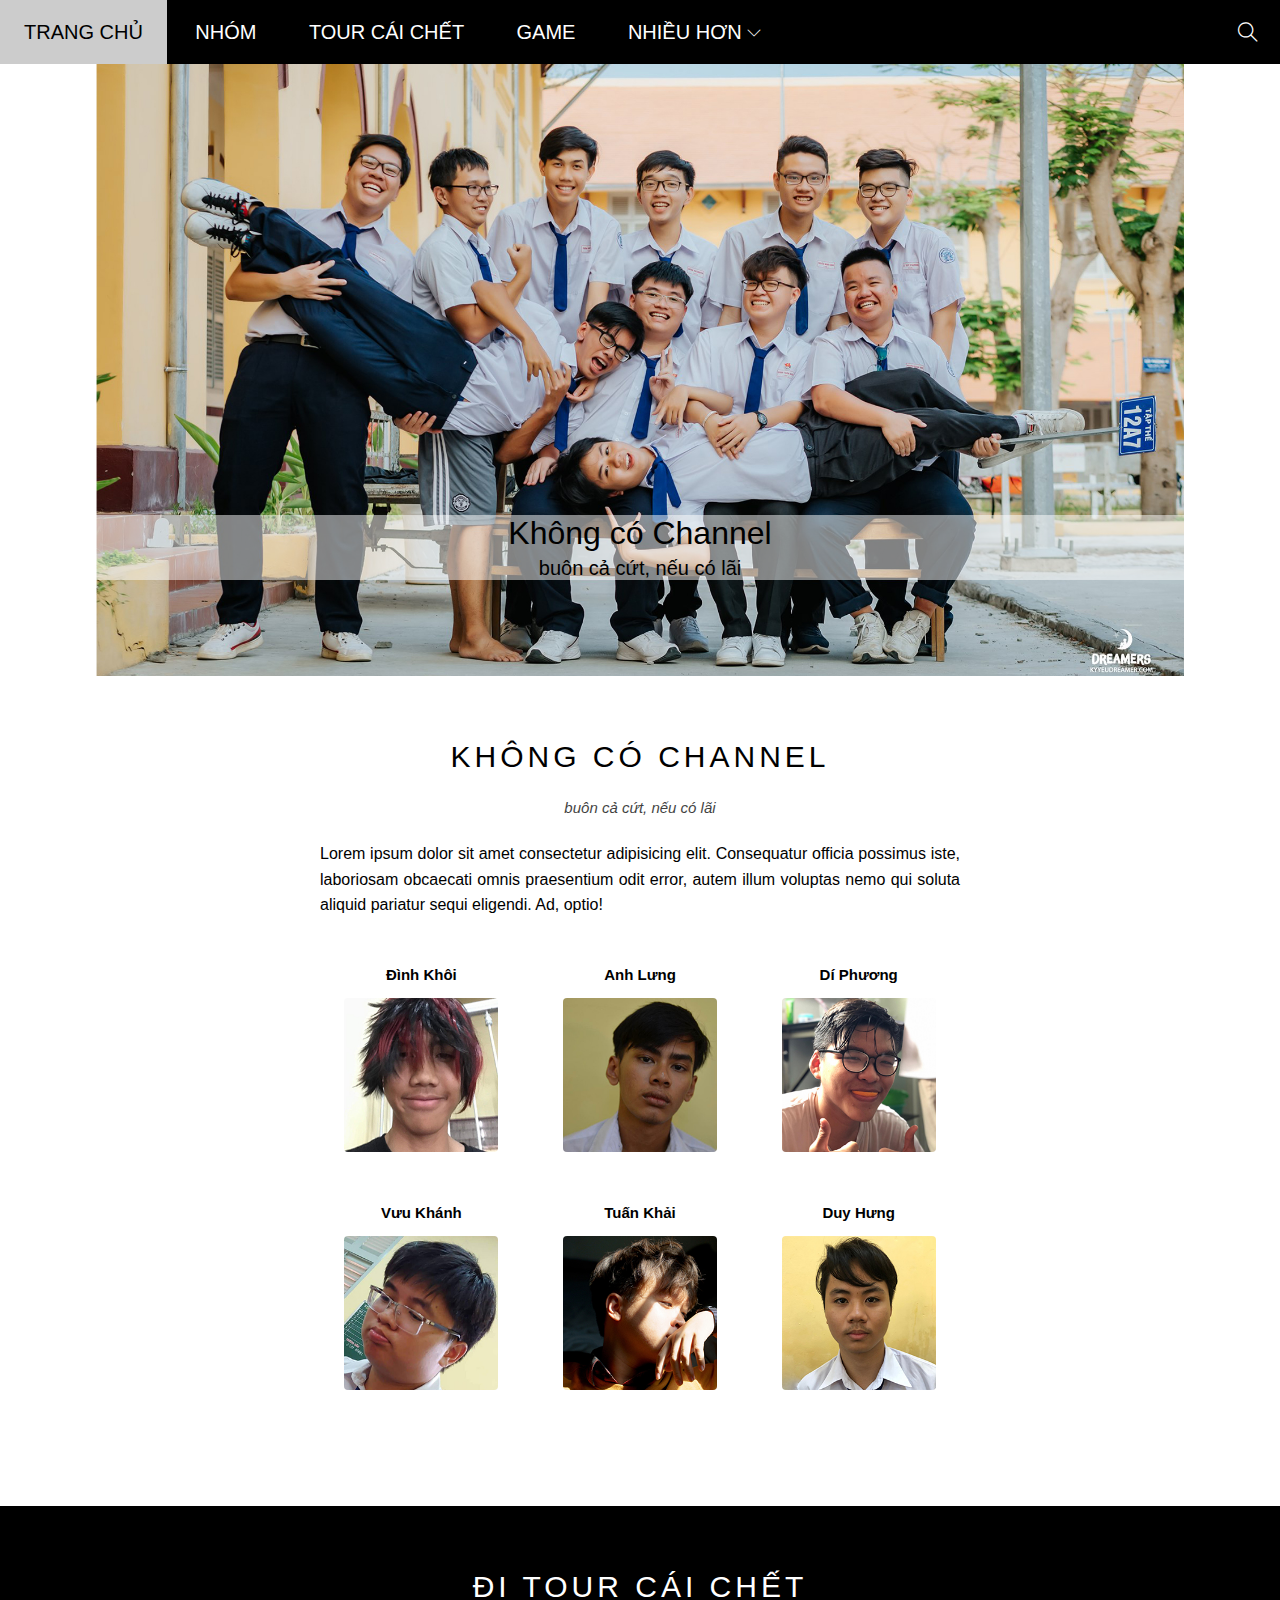
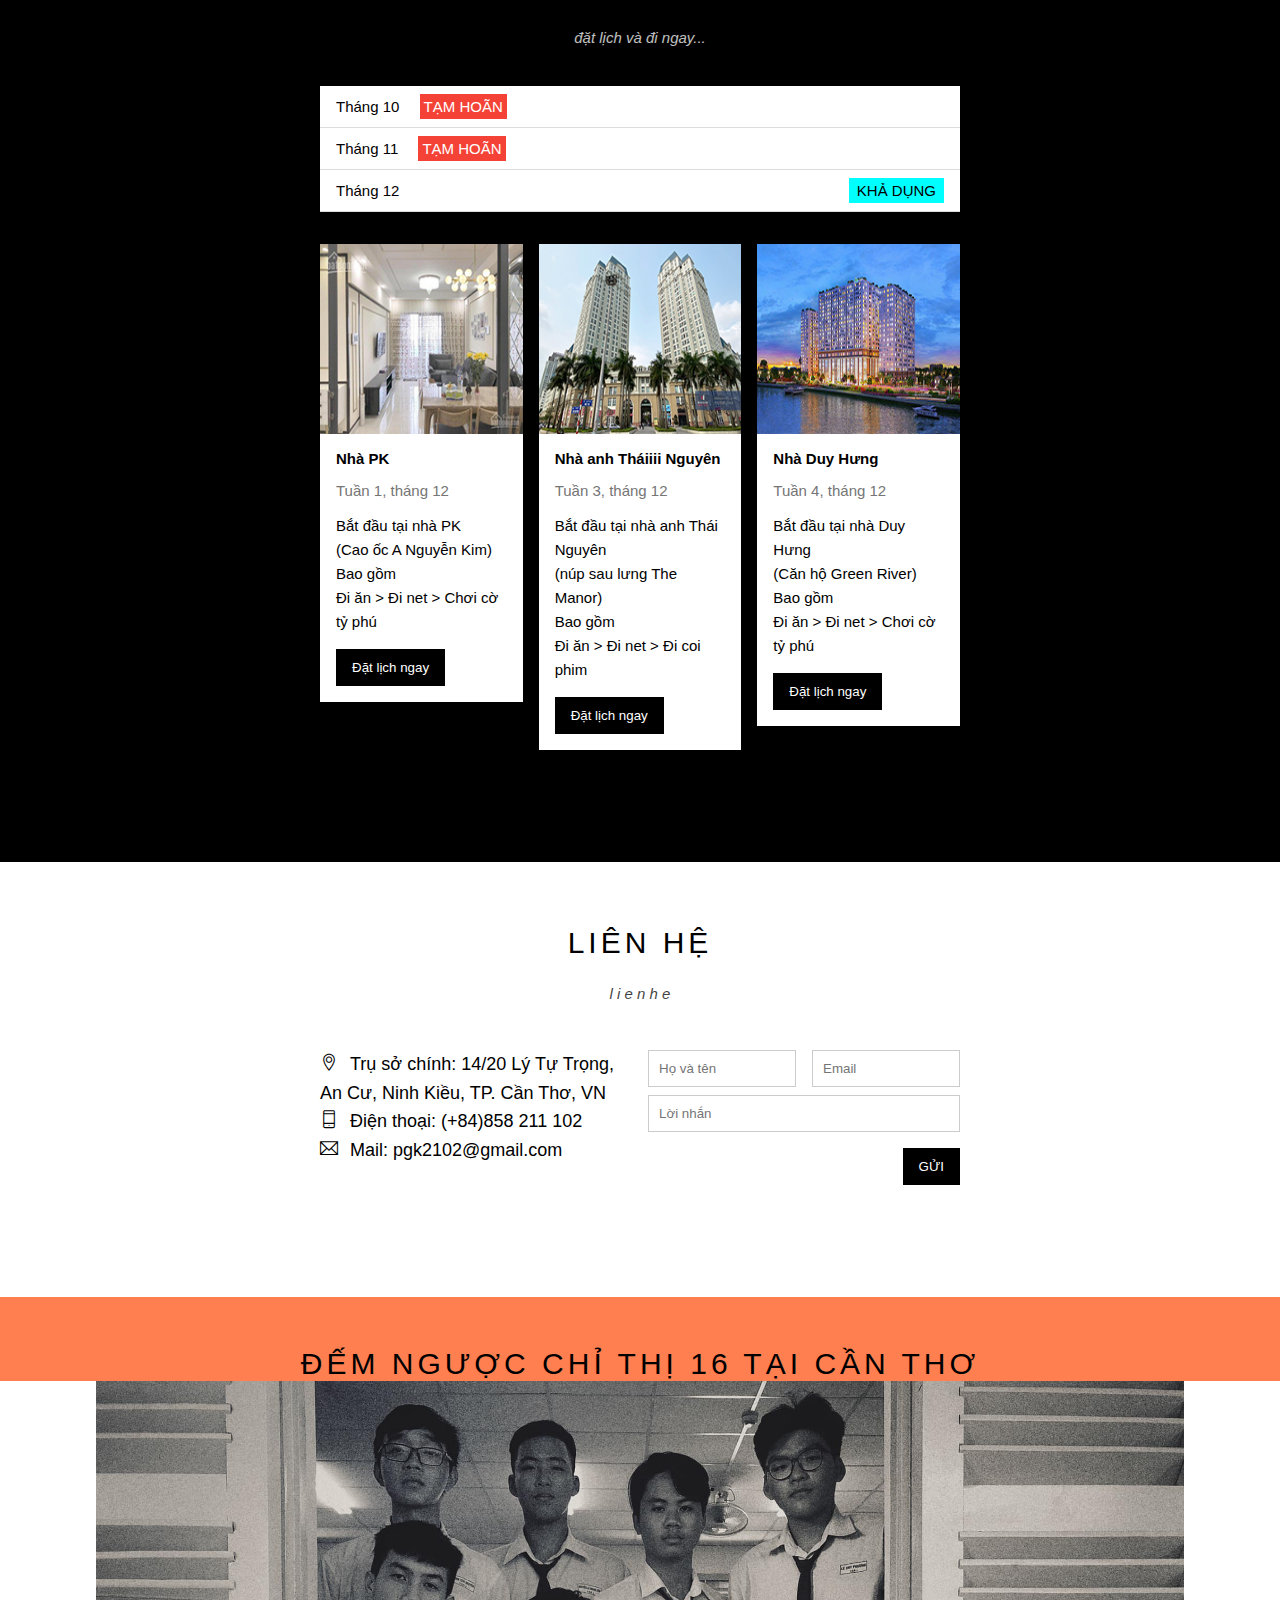
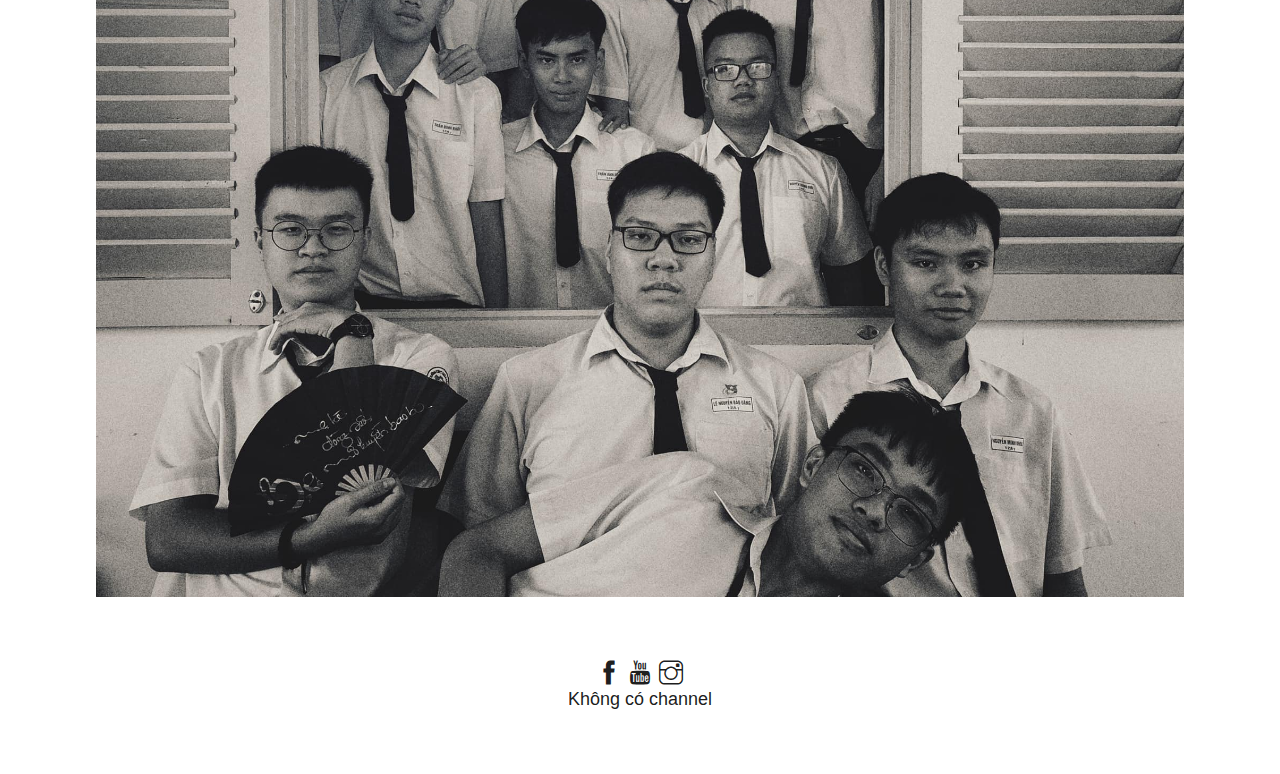
==== index.html @ 68bfa88a "01/09" ====
<!DOCTYPE html>
<html lang="en">
<head>
    <meta charset="UTF-8">
    <meta http-equiv="X-UA-Compatible" content="IE=edge">
    <meta name="viewport" content="width=device-width, initial-scale=1.0">
    <link rel="stylesheet" href="favicon.ico" type="image/x-icon">
    <link rel="stylesheet" href="./assets/css/style.css">
    <link rel="stylesheet" href="./assets/font/themify-icons.css">
    <title>Không có Channel</title>
</head>
<body>
    <div id="main">
        <div id="header">
            <!-- Nav Begin -->
            <ul id="nav">
                <li><a href="">Trang chủ</a></li>
                <li><a href="#band">Nhóm</a></li>
                <li><a href="#tour">Tour cái chết</a></li>
                <li><a href="./Fifteen-Puzzle/15puzzle.html">Game</a></li>
                <li>
                    <a href="#">
                        Nhiều hơn
                        <i class="nav-arrow-down ti-angle-down"></i>
                    </a>
                    <ul class="sub-nav">
                        <li><a href="#">Merchandise</a></li>
                        <li><a href="#">Extras</a></li>
                        <li><a href="#">Media</a></li>
                    </ul>
                </li>
            </ul>
            <!-- Nav End -->
            <!-- Search button -->
            <div class="search-btn">
                <i class="search-icon ti-search"></i>
            </div>
            <!-- Search button -->
        </div>

        <div id="slider">
            <img class="slider-01" src="./assets/img/sliderIMG-01.jpg" alt="">
            <div class="text-content">
                
                <div class="text-header">Không có Channel</div>
                <div class="text-describe">buôn cả cứt, nếu có lãi</div>
            </div>
        </div>

        <div id="content">
            <div id="band" class="content-section">
                <h2 class="section-heading">Không có Channel</h2>
                <p class="section-sub-heading">buôn cả cứt, nếu có lãi</p>
                <p class="about">Lorem ipsum dolor sit amet consectetur adipisicing elit. Consequatur officia possimus iste, laboriosam obcaecati omnis praesentium odit error, autem illum voluptas nemo qui soluta aliquid pariatur sequi eligendi. Ad, optio!</p>
                <div class="row member-list">
                    <div class="col col-three text-center">
                        <p class="member-name">Đình Khôi</p>
                        <img src="./assets/img/p-DKhoi.jpg" alt="Đình Khôi" class="member-img">
                    </div>
                    <div class="col col-three text-center">
                        <p class="member-name">Anh Lưng</p>
                        <img src="./assets/img/p-Luan.jpg" alt="Anh Lưng" class="member-img">
                    </div>
                    <div class="col col-three text-center">
                        <p class="member-name">Dí Phương</p>
                        <img src="./assets/img/p-DPhuong.jpg" alt="Díííí Phương" class="member-img">
                    </div>
                </div>
                <div class="row member-list">
                    <div class="col col-three text-center">
                        <p class="member-name">Vưu Khánh</p>
                        <img src="./assets/img/p-VKhanh.jpg" alt="Vưu Khánh" class="member-img">
                    </div>
                    <div class="col col-three text-center">
                        <p class="member-name">Tuấn Khải</p>
                        <img src="./assets/img/p-Khai.jpg" alt="Tuấn Khải" class="member-img">
                    </div>
                    <div class="col col-three text-center">
                        <p class="member-name">Duy Hưng</p>
                        <img src="./assets/img/p-Hung.jpg" alt="Duy Hưng" class="member-img">
                    </div>
                </div>
            </div>

            <div id="tour" class="tour-section">
                    <div class="content-section">
                        <h2 class="section-heading text-white">Đi tour cái chết</h2>
                        <p class="section-sub-heading text-white">đặt lịch và đi ngay...</p>
                        <ul class="tickets-list">
                            <li>Tháng 10 <span class="sold-out">tạm hoãn</span></li>
                            <li>Tháng 11 <span class="sold-out">tạm hoãn</span></li>
                            <li>Tháng 12 <span class="quantity">khả dụng</span></li>
                        </ul>
                        <div class="row places-list">
                            <div class="col col-three">
                                <img src="./assets/img/placePK.jpg" alt="Nhà của PK" class="place-img" style="height: 190px;">
                                <div class="place-body">
                                    <h3 class="place-heading">Nhà PK</h3>
                                    <p class="place-time">Tuần 1, tháng 12</p>
                                    <p class="place-desc">Bắt đầu tại nhà PK<br>(Cao ốc A Nguyễn Kim)<br>Bao gồm<br>Đi ăn > Đi net > Chơi cờ tỷ phú</p>
                                    <button class="btn s-fulll-width js-buy-ticket">Đặt lịch ngay</button>
                                </div>
                            </div>
                            <div class="col col-three">
                                <img src="./assets/img/placeTN.jpg" alt="Nhà của PK" class="place-img" style="height: 190px;">
                                <div class="place-body">
                                    <h3 class="place-heading">Nhà anh Tháiiii Nguyên</h3>
                                    <p class="place-time">Tuần 3, tháng 12</p>
                                    <p class="place-desc">Bắt đầu tại nhà anh Thái Nguyên<br>(núp sau lưng The Manor)<br>Bao gồm<br>Đi ăn > Đi net > Đi coi phim</p>
                                    <button class="btn s-fulll-width js-buy-ticket">Đặt lịch ngay</button>
                                </div>
                            </div>
                            <div class="col col-three">
                                <img src="./assets/img/placeDH.jpg" alt="Nhà của PK" class="place-img" style="height: 190px;">
                                <div class="place-body">
                                    <h3 class="place-heading">Nhà Duy Hưng</h3>
                                    <p class="place-time">Tuần 4, tháng 12</p>
                                    <p class="place-desc">Bắt đầu tại nhà Duy Hưng<br>(Căn hộ Green River)<br>Bao gồm<br>Đi ăn > Đi net > Chơi cờ tỷ phú</p>
                                    <button class="btn s-fulll-width js-buy-ticket">Đặt lịch ngay</button>
                                </div>
                           </div>
                           <div class="clear"></div>
                        </div>
                    </div>
            </div>

            <div id="contact" class="content-section">
                <h2 class="section-heading">Liên hệ</h2>
                <p class="section-sub-heading">l i e n   h e</p>
                <div class="row contact-content">
                    <div class="col col-two contact-info">
                        <p><i class="ti-location-pin"></i>Trụ sở chính: 14/20 Lý Tự Trọng, An Cư, Ninh Kiều, TP. Cần Thơ, VN</p>
                        <p><i class="ti-mobile"></i>Điện thoại: (+84)858 211 102</p>
                        <p><i class="ti-email"></i>Mail: pgk2102@gmail.com</p>
                    </div>
                    <div class="col col-two contact-form">
                        <form action="">
                            <div class="row">
                                <div class="col col-two">
                                    <input type="text" name="" placeholder="Họ và tên" required id="" class="form-control">
                                </div>
                                <div class="col col-two">
                                    <input type="email" name="" placeholder="Email"  required id="" class="form-control">
                                </div>
                            </div>
                            <div class="row mt-8">
                                <div class="col col-one">
                                    <input type="text" name="" placeholder="Lời nhắn" required id="" class="form-control">
                                </div>
                            </div>
                            <input class="mt-16 btn pull-right" type="submit" value="GỬI">
                        </form>
                    </div>
                </div>
            </div>

            <div class="timer">
                <a href="https://ncov.cantho.gov.vn/" class="title" target="_blank" rel="noopener noreferrer" title="More info...">ĐẾM NGƯỢC CHỈ THỊ 16 TẠI CẦN THƠ</a>
                <p id="demo"></p>
                <script>
                // Set the date# we're counting down to
                var countDownDate = new Date("Sep 8, 2021 00:00:00").getTime();

                // Update the count down every 1 second
                var x = setInterval(function() {

                // Get today's date and time
                var now = new Date().getTime();
                    
                // Find the distance between now and the count down date
                var distance = countDownDate - now;
                    
                // Time calculations for days, hours, minutes and seconds
                var days = Math.floor(distance / (1000 * 60 * 60 * 24));
                var hours = Math.floor((distance % (1000 * 60 * 60 * 24)) / (1000 * 60 * 60));
                var minutes = Math.floor((distance % (1000 * 60 * 60)) / (1000 * 60));
                var seconds = Math.floor((distance % (1000 * 60)) / 1000);
                    
                // Output the result in an element with id="demo"
                document.getElementById("demo").innerHTML = days + "d " + hours + "h "
                + minutes + "m " + seconds + "s ";
                    
                // If the count down is over, write some text 
                if (distance < 0) {
                    clearInterval(x);
                    document.getElementById("demo").innerHTML = "EXPIRED";
                }
                }, 1000);
                </script>
            </div>
        </div>
        <div class="footer-img">
            <img src="./assets/img/footer.jpg" alt="">
        </div>
        <div id="footer">
            <div class="social-lists">
                <a href="https://www.facebook.com/Kh%C3%B4ng-C%C3%B3-Channel-2304779796513725"  target="_blank" rel="noopener noreferrer" ><i class="ti-facebook"></i></a>
                <a href="https://www.youtube.com/channel/UCLyCmjb-OxiyUw75c0X1xVg" target="_blank" rel="noopener noreferrer" ><i class="ti-youtube"></i></a>
                <a href="https://www.instagram.com/tkhai.dinh/"  target="_blank" rel="noopener noreferrer" ><i class="ti-instagram"></i></a>
            </div>
            <p class="copyright"><a href="">Không có channel</a></p>
        </div>
    </div>
    <div class="modal js-modal">
        <div class="modal-container js-modal-container">
            <div class="modal-close js-modal-close">
                <i class="ti-close"></i>
            </div>

            <header class="modal-header">
                <i class="modal-heading-icon ti-bag"></i>
                Tickets
            </header>

            <div class="modal-body">
                <label for="ticket-quantity" class="modal-label">
                    <i class="ti-shopping-cart"></i>
                    Vé đi, 500k/ 1người
                </label>
                <input id="ticket-quantity" type="text" class="modal-input" placeholder="số vé?">
                <label for="ticket-name" class="modal-label">
                    <i class="ti-user"></i>
                    Người mua
                </label>
                <input id="ticket-name" type="text" class="modal-input" placeholder="họ và tên">
                <button id="buy-tickets">
                    Hoàn tất
                    <i class="ti-check"></i>
                </button>
            </div>
            <footer class="modal-footer">
                <p class="modal-help"><a href="">Trợ giúp</a></p>
            </footer>
        </div>
    </div>
    <script>
        const buyBtns = document.querySelectorAll('.js-buy-ticket')
        const modal = document.querySelector('.js-modal')
        const modalClose = document.querySelector('.js-modal-close')
        const modalContainer = document.querySelector('.js-modal-container')
        //Hàm hiển thị modal mua vé (thêm class .open vào)
        function showBuyTickets(){
            modal.classList.add('open')
        }
        //Hàm ẩn modal mua vé (gỡ class .open ra)
        function hideBuyTickets(){
            modal.classList.remove('open')
        }
        //lặp qua từng btn và add thêm bắt sự kiện
        for(const buyBtn of buyBtns){
            buyBtn.addEventListener('click', showBuyTickets)
        }
        //add bắt sự kiện cho riêng nút tắt
        modalClose.addEventListener('click', hideBuyTickets)
        modalContainer.addEventListener('click', function (event){
            event.stopPropagation()
        })
        modal.addEventListener('click', hideBuyTickets)
    </script>
</body>
</html>
---- assets/css/style.css ----
/* Reset CSS */
*{
    /* Emmet */
    padding: 0;
    margin: 0;
    box-sizing: border-box;
}

/* 
    1. Tu ngoai vao trong
    2. Tu tren xuong duoi
    3. Tong quan -> Chi tiet
*/
/* 
    1. Vi tri
    2. Kich thuoc
    3. Mau sac
    4. Kieu dang (kieu chu, hinh tron/ vuong)
*/
html{
    scroll-behavior: smooth;
    font-family: 'Segoe UI', Tahoma, Geneva, Verdana, sans-serif;
}
.clear{
    clear:both;
}
.text-white{
    color:white !important;
}

.pull-right{
    float: right !important;
}

.row::after{
    content:"";
    display: block;
    clear:both;
}

.row{
    margin-left: -8px;
    margin-right: -8px;

}

.col{
    float: left;
    padding-left: 8px;
    padding-right: 8px;
}

.col-one{
    width: 100%;
}

.col-two{
    width: 50%;
}

.col-three{
    width: 33.333333%;

}

.mt-8{
    margin-top: 8px !important;
}

.mt-16{
    margin-top: 16px !important;
}

.text-center{
    text-align: center !important;
}

#header{
    height: 64px;
    background-color: black;
    position: fixed;
    top: 0;
    left: 0;
    right: 0;
    z-index: 1;
}

#nav{
    display:inline-block
}

#nav, .sub-nav{
    list-style-type:none;
}

#nav > li{
    display:inline-block;
}

#nav li{
    position: relative;
}

#nav > li > a{
    color: white;
    text-transform: uppercase;
}

#nav li a{
    /* color:white; */
    display: block;
    text-decoration: none;
    line-height: 64px;
    padding: 0px 24px;
    font-size: 20px;
}

#nav li:hover .sub-nav{
    display:block;
}

#nav > li:hover > a,
#nav .sub-nav li:hover a{
    color: black;
    background-color: #ccc;
}

#nav .sub-nav{
    display:none;
    position: absolute;
    background-color: white;
    top:100%;
    left:0;
    box-shadow: 0 0 10px rgba(0,0,0,0.3);
    min-width: 160px;
}

#nav .sub-nav a{
    color: black;
    padding: 0px 10px;
    line-height: 52px;
}

#nav .nav-arrow-down{
    font-size: 14px;
    
}

#header .search-btn{
    float: right;
    padding: 0 22px;
    
}

#header .search-btn:hover{
    cursor: pointer;
    background-color: red;
}

#header .search-icon{
    color:white;
    font-size:20px;
    line-height: 64px;
    /* font-weight: bold; */
}

#slider{
    position: relative;
    margin-top: 64px;
    /* padding-top: 50%;
    background: url('/asets/img/background.png') top center / cover no-repeat; */
}

img.slider-01{
    display: block;
    margin-left: auto;
    margin-right: auto;
    width: 85%;
}

#slider .text-content{
    background-color: rgba(255,255,255,0.5);
    position:absolute;
    color:black;
    bottom: 96px;
    width: 100%;
    text-align: center;
}
#slider .text-header{
    font-weight: 500;
    font-size: 32px;
}
#slider .text-describe{
    font-size: 20px;
    margin-top: 5px;
}

#content .content-section{
    width: 50%;
    padding: 64px 0 112px;
    margin-left: auto;
    margin-right: auto;
}
#content .section-heading{
    text-transform: uppercase;
    font-weight: 500;
    letter-spacing: 4px;
    text-align: center;
    font-size: 30px;
}
#content .section-sub-heading{
    opacity: 75%;
    font-style: italic;
    text-align: center;
    font-size: 15px;
    margin-top: 25px;
}
#content .about{
    margin-top: 25px;
    text-align: justify;
    line-height: 1.6;
}

#content .member-list{
    margin-top: 48px;
    overflow: hidden;
}

#content .member-name{
    font-size:15px;
    font-weight: bold;
}

#content .member-img{
    margin-top:15px;
    width: 154px;
    border-radius: 4px;
}

.tour-section{
    background-color: black;
}
.tickets-list{
    background-color:white;
    margin-top:40px;
}

.tickets-list li{
    list-style-type: none;
    color: #000000;
    font-size: 15px;
    padding: 12px 16px;
    border-bottom: 1px solid #ddd;
}


.tickets-list .sold-out{
    text-transform: uppercase;
    background-color: #f44336;
    color:white;
    padding: 4px;
    margin-left: 16px;

}

.tickets-list .quantity{
    text-transform: uppercase;
    float:right;
    /* text-align: center; */
    /* width: 96px;
    height: 24px; */
    padding: 4px 8px;
    background-color: cyan;
    color: black;
    /* line-height: 24px; */
    margin-top: -4px;
}

.places-list{
    margin-top: 32px;
    /* margin-bottom: 48px; */
}

.place-img{
    width: 100%;
    display:block;
}

.place-img:hover{
    opacity: 0.6;
}

.place-body{
    background-color: white;
    padding: 16px;
    font-size: 15px;
}

.place-heading{
    font-size: 15px;
}

.place-time{
    margin-top: 15px;
    color: #757575
}

.place-desc{
    margin-top: 15px;
    line-height: 1.6;
}

.btn{
    border:none;
    background-color: black;
    color: white;
    text-decoration: none;
    padding: 11px 16px;
    display: inline-block;
    margin-top: 15px;
}

.btn:hover{
    cursor: pointer;
    color: black;
    background-color: #ccc;
}

.timer{
    padding-top: 50px;
    display: block;
    background-color: coral;
    text-align: center;
    font-weight: 500;
    font-size: 30px;
    letter-spacing: 4px;
}
.timer .title{
    text-decoration: none;
    color: black;
}
.timer #demo{
    letter-spacing: 1px;
    font-weight: 400;
}


.modal{
    position: fixed;
    top: 0;
    right: 0;
    bottom: 0;
    left: 0;
    background-color: rgba(0,0,0,0.4);
    align-items: center;
    justify-content: center;
    display: none;
}
.modal.open{
    display: flex;
}
.modal-container{
    position: relative;
    background-color: white;
    width: 900px;
    max-width: calc(100% - 32px);
    min-height: 200px;
    animation: modalFadeIn ease 500ms;
}
.modal-header{
    background-color: #009688;
    height: 130px;
    display: flex;
    align-items: center;
    justify-content: center;
    font-size: 30px;
    color:#fff;
}
.modal-heading-icon{
    margin-right: 16px;
}
.modal-close{
    position: absolute;
    right: 0;
    top: 0;
    color: #fff;
    font-size: 20px;
    padding: 12px;
    cursor: pointer;
    opacity:0.9;
}
.modal-close:hover{
    opacity: 1;
    background-color: tomato;
}
.modal-body{
    padding: 16px;
}
.modal-label{
    display: block;
    font-size: 15px;
    margin-bottom: 12px;
}
.modal-input{
    border: 1px solid #ccc;
    width: 100%;
    padding: 10px;
    font-size: 15px;
    margin-bottom: 24px;
}
#buy-tickets{
    background-color: #009688;
    border:none;
    color: white;
    width: 100%;
    font-size: 15px;
    text-transform: uppercase;
    padding: 18px;
    cursor: pointer;
}
#buy-tickets:hover{
    opacity: 0.9;
}

.modal-footer{
    padding: 16px;
    text-align: right;
}
.modal-footer a{
    text-decoration: none;
    color:teal;
}

.contact-content{
    margin-top: 48px;
}

.contact-info{
    font-size: 18px;
    line-height: 1.6;
}

.contact-info i[class*="ti-"] {
    width: 30px;
    display:inline-block
}

.contact-form{
    font-size:15px;
}

.contact-form .form-control{
    outline: none;
    padding: 10px;
    border: 1px solid #ccc;
    width: 100%;
}

.footer-img img{
    display: block;
    margin-left: auto;
    margin-right: auto;
    width: 85%;
}

#footer{
    padding: 64px 16px;
    text-align: center;
}

#footer .social-lists{
    font-size: 24px;
}

#footer .social-lists a{
    text-decoration: none;
    color: rgba(0,0,0,0.9);
    padding-left: ;
}

#footer .copyright a{
    text-decoration: none;
    color: rgba(0,0,0,0.9);
    font-size: 18px;
}

@keyframes modalFadeIn {
    from{
        opacity: 0;
        transform: translateY(-150px);
    }
    to{
        opacity: 1;
        transform: translateY(0px);
    }
}
---- assets/font/themify-icons.css ----
@font-face {
	font-family: 'themify';
	src:url('fonts/themify.eot?-fvbane');
	src:url('fonts/themify.eot?#iefix-fvbane') format('embedded-opentype'),
		url('fonts/themify.woff?-fvbane') format('woff'),
		url('fonts/themify.ttf?-fvbane') format('truetype'),
		url('fonts/themify.svg?-fvbane#themify') format('svg');
	font-weight: normal;
	font-style: normal;
}

[class^="ti-"], [class*=" ti-"] {
	font-family: 'themify';
	speak: none;
	font-style: normal;
	font-weight: normal;
	font-variant: normal;
	text-transform: none;
	line-height: 1;

	/* Better Font Rendering =========== */
	-webkit-font-smoothing: antialiased;
	-moz-osx-font-smoothing: grayscale;
}

.ti-wand:before {
	content: "\e600";
}
.ti-volume:before {
	content: "\e601";
}
.ti-user:before {
	content: "\e602";
}
.ti-unlock:before {
	content: "\e603";
}
.ti-unlink:before {
	content: "\e604";
}
.ti-trash:before {
	content: "\e605";
}
.ti-thought:before {
	content: "\e606";
}
.ti-target:before {
	content: "\e607";
}
.ti-tag:before {
	content: "\e608";
}
.ti-tablet:before {
	content: "\e609";
}
.ti-star:before {
	content: "\e60a";
}
.ti-spray:before {
	content: "\e60b";
}
.ti-signal:before {
	content: "\e60c";
}
.ti-shopping-cart:before {
	content: "\e60d";
}
.ti-shopping-cart-full:before {
	content: "\e60e";
}
.ti-settings:before {
	content: "\e60f";
}
.ti-search:before {
	content: "\e610";
}
.ti-zoom-in:before {
	content: "\e611";
}
.ti-zoom-out:before {
	content: "\e612";
}
.ti-cut:before {
	content: "\e613";
}
.ti-ruler:before {
	content: "\e614";
}
.ti-ruler-pencil:before {
	content: "\e615";
}
.ti-ruler-alt:before {
	content: "\e616";
}
.ti-bookmark:before {
	content: "\e617";
}
.ti-bookmark-alt:before {
	content: "\e618";
}
.ti-reload:before {
	content: "\e619";
}
.ti-plus:before {
	content: "\e61a";
}
.ti-pin:before {
	content: "\e61b";
}
.ti-pencil:before {
	content: "\e61c";
}
.ti-pencil-alt:before {
	content: "\e61d";
}
.ti-paint-roller:before {
	content: "\e61e";
}
.ti-paint-bucket:before {
	content: "\e61f";
}
.ti-na:before {
	content: "\e620";
}
.ti-mobile:before {
	content: "\e621";
}
.ti-minus:before {
	content: "\e622";
}
.ti-medall:before {
	content: "\e623";
}
.ti-medall-alt:before {
	content: "\e624";
}
.ti-marker:before {
	content: "\e625";
}
.ti-marker-alt:before {
	content: "\e626";
}
.ti-arrow-up:before {
	content: "\e627";
}
.ti-arrow-right:before {
	content: "\e628";
}
.ti-arrow-left:before {
	content: "\e629";
}
.ti-arrow-down:before {
	content: "\e62a";
}
.ti-lock:before {
	content: "\e62b";
}
.ti-location-arrow:before {
	content: "\e62c";
}
.ti-link:before {
	content: "\e62d";
}
.ti-layout:before {
	content: "\e62e";
}
.ti-layers:before {
	content: "\e62f";
}
.ti-layers-alt:before {
	content: "\e630";
}
.ti-key:before {
	content: "\e631";
}
.ti-import:before {
	content: "\e632";
}
.ti-image:before {
	content: "\e633";
}
.ti-heart:before {
	content: "\e634";
}
.ti-heart-broken:before {
	content: "\e635";
}
.ti-hand-stop:before {
	content: "\e636";
}
.ti-hand-open:before {
	content: "\e637";
}
.ti-hand-drag:before {
	content: "\e638";
}
.ti-folder:before {
	content: "\e639";
}
.ti-flag:before {
	content: "\e63a";
}
.ti-flag-alt:before {
	content: "\e63b";
}
.ti-flag-alt-2:before {
	content: "\e63c";
}
.ti-eye:before {
	content: "\e63d";
}
.ti-export:before {
	content: "\e63e";
}
.ti-exchange-vertical:before {
	content: "\e63f";
}
.ti-desktop:before {
	content: "\e640";
}
.ti-cup:before {
	content: "\e641";
}
.ti-crown:before {
	content: "\e642";
}
.ti-comments:before {
	content: "\e643";
}
.ti-comment:before {
	content: "\e644";
}
.ti-comment-alt:before {
	content: "\e645";
}
.ti-close:before {
	content: "\e646";
}
.ti-clip:before {
	content: "\e647";
}
.ti-angle-up:before {
	content: "\e648";
}
.ti-angle-right:before {
	content: "\e649";
}
.ti-angle-left:before {
	content: "\e64a";
}
.ti-angle-down:before {
	content: "\e64b";
}
.ti-check:before {
	content: "\e64c";
}
.ti-check-box:before {
	content: "\e64d";
}
.ti-camera:before {
	content: "\e64e";
}
.ti-announcement:before {
	content: "\e64f";
}
.ti-brush:before {
	content: "\e650";
}
.ti-briefcase:before {
	content: "\e651";
}
.ti-bolt:before {
	content: "\e652";
}
.ti-bolt-alt:before {
	content: "\e653";
}
.ti-blackboard:before {
	content: "\e654";
}
.ti-bag:before {
	content: "\e655";
}
.ti-move:before {
	content: "\e656";
}
.ti-arrows-vertical:before {
	content: "\e657";
}
.ti-arrows-horizontal:before {
	content: "\e658";
}
.ti-fullscreen:before {
	content: "\e659";
}
.ti-arrow-top-right:before {
	content: "\e65a";
}
.ti-arrow-top-left:before {
	content: "\e65b";
}
.ti-arrow-circle-up:before {
	content: "\e65c";
}
.ti-arrow-circle-right:before {
	content: "\e65d";
}
.ti-arrow-circle-left:before {
	content: "\e65e";
}
.ti-arrow-circle-down:before {
	content: "\e65f";
}
.ti-angle-double-up:before {
	content: "\e660";
}
.ti-angle-double-right:before {
	content: "\e661";
}
.ti-angle-double-left:before {
	content: "\e662";
}
.ti-angle-double-down:before {
	content: "\e663";
}
.ti-zip:before {
	content: "\e664";
}
.ti-world:before {
	content: "\e665";
}
.ti-wheelchair:before {
	content: "\e666";
}
.ti-view-list:before {
	content: "\e667";
}
.ti-view-list-alt:before {
	content: "\e668";
}
.ti-view-grid:before {
	content: "\e669";
}
.ti-uppercase:before {
	content: "\e66a";
}
.ti-upload:before {
	content: "\e66b";
}
.ti-underline:before {
	content: "\e66c";
}
.ti-truck:before {
	content: "\e66d";
}
.ti-timer:before {
	content: "\e66e";
}
.ti-ticket:before {
	content: "\e66f";
}
.ti-thumb-up:before {
	content: "\e670";
}
.ti-thumb-down:before {
	content: "\e671";
}
.ti-text:before {
	content: "\e672";
}
.ti-stats-up:before {
	content: "\e673";
}
.ti-stats-down:before {
	content: "\e674";
}
.ti-split-v:before {
	content: "\e675";
}
.ti-split-h:before {
	content: "\e676";
}
.ti-smallcap:before {
	content: "\e677";
}
.ti-shine:before {
	content: "\e678";
}
.ti-shift-right:before {
	content: "\e679";
}
.ti-shift-left:before {
	content: "\e67a";
}
.ti-shield:before {
	content: "\e67b";
}
.ti-notepad:before {
	content: "\e67c";
}
.ti-server:before {
	content: "\e67d";
}
.ti-quote-right:before {
	content: "\e67e";
}
.ti-quote-left:before {
	content: "\e67f";
}
.ti-pulse:before {
	content: "\e680";
}
.ti-printer:before {
	content: "\e681";
}
.ti-power-off:before {
	content: "\e682";
}
.ti-plug:before {
	content: "\e683";
}
.ti-pie-chart:before {
	content: "\e684";
}
.ti-paragraph:before {
	content: "\e685";
}
.ti-panel:before {
	content: "\e686";
}
.ti-package:before {
	content: "\e687";
}
.ti-music:before {
	content: "\e688";
}
.ti-music-alt:before {
	content: "\e689";
}
.ti-mouse:before {
	content: "\e68a";
}
.ti-mouse-alt:before {
	content: "\e68b";
}
.ti-money:before {
	content: "\e68c";
}
.ti-microphone:before {
	content: "\e68d";
}
.ti-menu:before {
	content: "\e68e";
}
.ti-menu-alt:before {
	content: "\e68f";
}
.ti-map:before {
	content: "\e690";
}
.ti-map-alt:before {
	content: "\e691";
}
.ti-loop:before {
	content: "\e692";
}
.ti-location-pin:before {
	content: "\e693";
}
.ti-list:before {
	content: "\e694";
}
.ti-light-bulb:before {
	content: "\e695";
}
.ti-Italic:before {
	content: "\e696";
}
.ti-info:before {
	content: "\e697";
}
.ti-infinite:before {
	content: "\e698";
}
.ti-id-badge:before {
	content: "\e699";
}
.ti-hummer:before {
	content: "\e69a";
}
.ti-home:before {
	content: "\e69b";
}
.ti-help:before {
	content: "\e69c";
}
.ti-headphone:before {
	content: "\e69d";
}
.ti-harddrives:before {
	content: "\e69e";
}
.ti-harddrive:before {
	content: "\e69f";
}
.ti-gift:before {
	content: "\e6a0";
}
.ti-game:before {
	content: "\e6a1";
}
.ti-filter:before {
	content: "\e6a2";
}
.ti-files:before {
	content: "\e6a3";
}
.ti-file:before {
	content: "\e6a4";
}
.ti-eraser:before {
	content: "\e6a5";
}
.ti-envelope:before {
	content: "\e6a6";
}
.ti-download:before {
	content: "\e6a7";
}
.ti-direction:before {
	content: "\e6a8";
}
.ti-direction-alt:before {
	content: "\e6a9";
}
.ti-dashboard:before {
	content: "\e6aa";
}
.ti-control-stop:before {
	content: "\e6ab";
}
.ti-control-shuffle:before {
	content: "\e6ac";
}
.ti-control-play:before {
	content: "\e6ad";
}
.ti-control-pause:before {
	content: "\e6ae";
}
.ti-control-forward:before {
	content: "\e6af";
}
.ti-control-backward:before {
	content: "\e6b0";
}
.ti-cloud:before {
	content: "\e6b1";
}
.ti-cloud-up:before {
	content: "\e6b2";
}
.ti-cloud-down:before {
	content: "\e6b3";
}
.ti-clipboard:before {
	content: "\e6b4";
}
.ti-car:before {
	content: "\e6b5";
}
.ti-calendar:before {
	content: "\e6b6";
}
.ti-book:before {
	content: "\e6b7";
}
.ti-bell:before {
	content: "\e6b8";
}
.ti-basketball:before {
	content: "\e6b9";
}
.ti-bar-chart:before {
	content: "\e6ba";
}
.ti-bar-chart-alt:before {
	content: "\e6bb";
}
.ti-back-right:before {
	content: "\e6bc";
}
.ti-back-left:before {
	content: "\e6bd";
}
.ti-arrows-corner:before {
	content: "\e6be";
}
.ti-archive:before {
	content: "\e6bf";
}
.ti-anchor:before {
	content: "\e6c0";
}
.ti-align-right:before {
	content: "\e6c1";
}
.ti-align-left:before {
	content: "\e6c2";
}
.ti-align-justify:before {
	content: "\e6c3";
}
.ti-align-center:before {
	content: "\e6c4";
}
.ti-alert:before {
	content: "\e6c5";
}
.ti-alarm-clock:before {
	content: "\e6c6";
}
.ti-agenda:before {
	content: "\e6c7";
}
.ti-write:before {
	content: "\e6c8";
}
.ti-window:before {
	content: "\e6c9";
}
.ti-widgetized:before {
	content: "\e6ca";
}
.ti-widget:before {
	content: "\e6cb";
}
.ti-widget-alt:before {
	content: "\e6cc";
}
.ti-wallet:before {
	content: "\e6cd";
}
.ti-video-clapper:before {
	content: "\e6ce";
}
.ti-video-camera:before {
	content: "\e6cf";
}
.ti-vector:before {
	content: "\e6d0";
}
.ti-themify-logo:before {
	content: "\e6d1";
}
.ti-themify-favicon:before {
	content: "\e6d2";
}
.ti-themify-favicon-alt:before {
	content: "\e6d3";
}
.ti-support:before {
	content: "\e6d4";
}
.ti-stamp:before {
	content: "\e6d5";
}
.ti-split-v-alt:before {
	content: "\e6d6";
}
.ti-slice:before {
	content: "\e6d7";
}
.ti-shortcode:before {
	content: "\e6d8";
}
.ti-shift-right-alt:before {
	content: "\e6d9";
}
.ti-shift-left-alt:before {
	content: "\e6da";
}
.ti-ruler-alt-2:before {
	content: "\e6db";
}
.ti-receipt:before {
	content: "\e6dc";
}
.ti-pin2:before {
	content: "\e6dd";
}
.ti-pin-alt:before {
	content: "\e6de";
}
.ti-pencil-alt2:before {
	content: "\e6df";
}
.ti-palette:before {
	content: "\e6e0";
}
.ti-more:before {
	content: "\e6e1";
}
.ti-more-alt:before {
	content: "\e6e2";
}
.ti-microphone-alt:before {
	content: "\e6e3";
}
.ti-magnet:before {
	content: "\e6e4";
}
.ti-line-double:before {
	content: "\e6e5";
}
.ti-line-dotted:before {
	content: "\e6e6";
}
.ti-line-dashed:before {
	content: "\e6e7";
}
.ti-layout-width-full:before {
	content: "\e6e8";
}
.ti-layout-width-default:before {
	content: "\e6e9";
}
.ti-layout-width-default-alt:before {
	content: "\e6ea";
}
.ti-layout-tab:before {
	content: "\e6eb";
}
.ti-layout-tab-window:before {
	content: "\e6ec";
}
.ti-layout-tab-v:before {
	content: "\e6ed";
}
.ti-layout-tab-min:before {
	content: "\e6ee";
}
.ti-layout-slider:before {
	content: "\e6ef";
}
.ti-layout-slider-alt:before {
	content: "\e6f0";
}
.ti-layout-sidebar-right:before {
	content: "\e6f1";
}
.ti-layout-sidebar-none:before {
	content: "\e6f2";
}
.ti-layout-sidebar-left:before {
	content: "\e6f3";
}
.ti-layout-placeholder:before {
	content: "\e6f4";
}
.ti-layout-menu:before {
	content: "\e6f5";
}
.ti-layout-menu-v:before {
	content: "\e6f6";
}
.ti-layout-menu-separated:before {
	content: "\e6f7";
}
.ti-layout-menu-full:before {
	content: "\e6f8";
}
.ti-layout-media-right-alt:before {
	content: "\e6f9";
}
.ti-layout-media-right:before {
	content: "\e6fa";
}
.ti-layout-media-overlay:before {
	content: "\e6fb";
}
.ti-layout-media-overlay-alt:before {
	content: "\e6fc";
}
.ti-layout-media-overlay-alt-2:before {
	content: "\e6fd";
}
.ti-layout-media-left-alt:before {
	content: "\e6fe";
}
.ti-layout-media-left:before {
	content: "\e6ff";
}
.ti-layout-media-center-alt:before {
	content: "\e700";
}
.ti-layout-media-center:before {
	content: "\e701";
}
.ti-layout-list-thumb:before {
	content: "\e702";
}
.ti-layout-list-thumb-alt:before {
	content: "\e703";
}
.ti-layout-list-post:before {
	content: "\e704";
}
.ti-layout-list-large-image:before {
	content: "\e705";
}
.ti-layout-line-solid:before {
	content: "\e706";
}
.ti-layout-grid4:before {
	content: "\e707";
}
.ti-layout-grid3:before {
	content: "\e708";
}
.ti-layout-grid2:before {
	content: "\e709";
}
.ti-layout-grid2-thumb:before {
	content: "\e70a";
}
.ti-layout-cta-right:before {
	content: "\e70b";
}
.ti-layout-cta-left:before {
	content: "\e70c";
}
.ti-layout-cta-center:before {
	content: "\e70d";
}
.ti-layout-cta-btn-right:before {
	content: "\e70e";
}
.ti-layout-cta-btn-left:before {
	content: "\e70f";
}
.ti-layout-column4:before {
	content: "\e710";
}
.ti-layout-column3:before {
	content: "\e711";
}
.ti-layout-column2:before {
	content: "\e712";
}
.ti-layout-accordion-separated:before {
	content: "\e713";
}
.ti-layout-accordion-merged:before {
	content: "\e714";
}
.ti-layout-accordion-list:before {
	content: "\e715";
}
.ti-ink-pen:before {
	content: "\e716";
}
.ti-info-alt:before {
	content: "\e717";
}
.ti-help-alt:before {
	content: "\e718";
}
.ti-headphone-alt:before {
	content: "\e719";
}
.ti-hand-point-up:before {
	content: "\e71a";
}
.ti-hand-point-right:before {
	content: "\e71b";
}
.ti-hand-point-left:before {
	content: "\e71c";
}
.ti-hand-point-down:before {
	content: "\e71d";
}
.ti-gallery:before {
	content: "\e71e";
}
.ti-face-smile:before {
	content: "\e71f";
}
.ti-face-sad:before {
	content: "\e720";
}
.ti-credit-card:before {
	content: "\e721";
}
.ti-control-skip-forward:before {
	content: "\e722";
}
.ti-control-skip-backward:before {
	content: "\e723";
}
.ti-control-record:before {
	content: "\e724";
}
.ti-control-eject:before {
	content: "\e725";
}
.ti-comments-smiley:before {
	content: "\e726";
}
.ti-brush-alt:before {
	content: "\e727";
}
.ti-youtube:before {
	content: "\e728";
}
.ti-vimeo:before {
	content: "\e729";
}
.ti-twitter:before {
	content: "\e72a";
}
.ti-time:before {
	content: "\e72b";
}
.ti-tumblr:before {
	content: "\e72c";
}
.ti-skype:before {
	content: "\e72d";
}
.ti-share:before {
	content: "\e72e";
}
.ti-share-alt:before {
	content: "\e72f";
}
.ti-rocket:before {
	content: "\e730";
}
.ti-pinterest:before {
	content: "\e731";
}
.ti-new-window:before {
	content: "\e732";
}
.ti-microsoft:before {
	content: "\e733";
}
.ti-list-ol:before {
	content: "\e734";
}
.ti-linkedin:before {
	content: "\e735";
}
.ti-layout-sidebar-2:before {
	content: "\e736";
}
.ti-layout-grid4-alt:before {
	content: "\e737";
}
.ti-layout-grid3-alt:before {
	content: "\e738";
}
.ti-layout-grid2-alt:before {
	content: "\e739";
}
.ti-layout-column4-alt:before {
	content: "\e73a";
}
.ti-layout-column3-alt:before {
	content: "\e73b";
}
.ti-layout-column2-alt:before {
	content: "\e73c";
}
.ti-instagram:before {
	content: "\e73d";
}
.ti-google:before {
	content: "\e73e";
}
.ti-github:before {
	content: "\e73f";
}
.ti-flickr:before {
	content: "\e740";
}
.ti-facebook:before {
	content: "\e741";
}
.ti-dropbox:before {
	content: "\e742";
}
.ti-dribbble:before {
	content: "\e743";
}
.ti-apple:before {
	content: "\e744";
}
.ti-android:before {
	content: "\e745";
}
.ti-save:before {
	content: "\e746";
}
.ti-save-alt:before {
	content: "\e747";
}
.ti-yahoo:before {
	content: "\e748";
}
.ti-wordpress:before {
	content: "\e749";
}
.ti-vimeo-alt:before {
	content: "\e74a";
}
.ti-twitter-alt:before {
	content: "\e74b";
}
.ti-tumblr-alt:before {
	content: "\e74c";
}
.ti-trello:before {
	content: "\e74d";
}
.ti-stack-overflow:before {
	content: "\e74e";
}
.ti-soundcloud:before {
	content: "\e74f";
}
.ti-sharethis:before {
	content: "\e750";
}
.ti-sharethis-alt:before {
	content: "\e751";
}
.ti-reddit:before {
	content: "\e752";
}
.ti-pinterest-alt:before {
	content: "\e753";
}
.ti-microsoft-alt:before {
	content: "\e754";
}
.ti-linux:before {
	content: "\e755";
}
.ti-jsfiddle:before {
	content: "\e756";
}
.ti-joomla:before {
	content: "\e757";
}
.ti-html5:before {
	content: "\e758";
}
.ti-flickr-alt:before {
	content: "\e759";
}
.ti-email:before {
	content: "\e75a";
}
.ti-drupal:before {
	content: "\e75b";
}
.ti-dropbox-alt:before {
	content: "\e75c";
}
.ti-css3:before {
	content: "\e75d";
}
.ti-rss:before {
	content: "\e75e";
}
.ti-rss-alt:before {
	content: "\e75f";
}
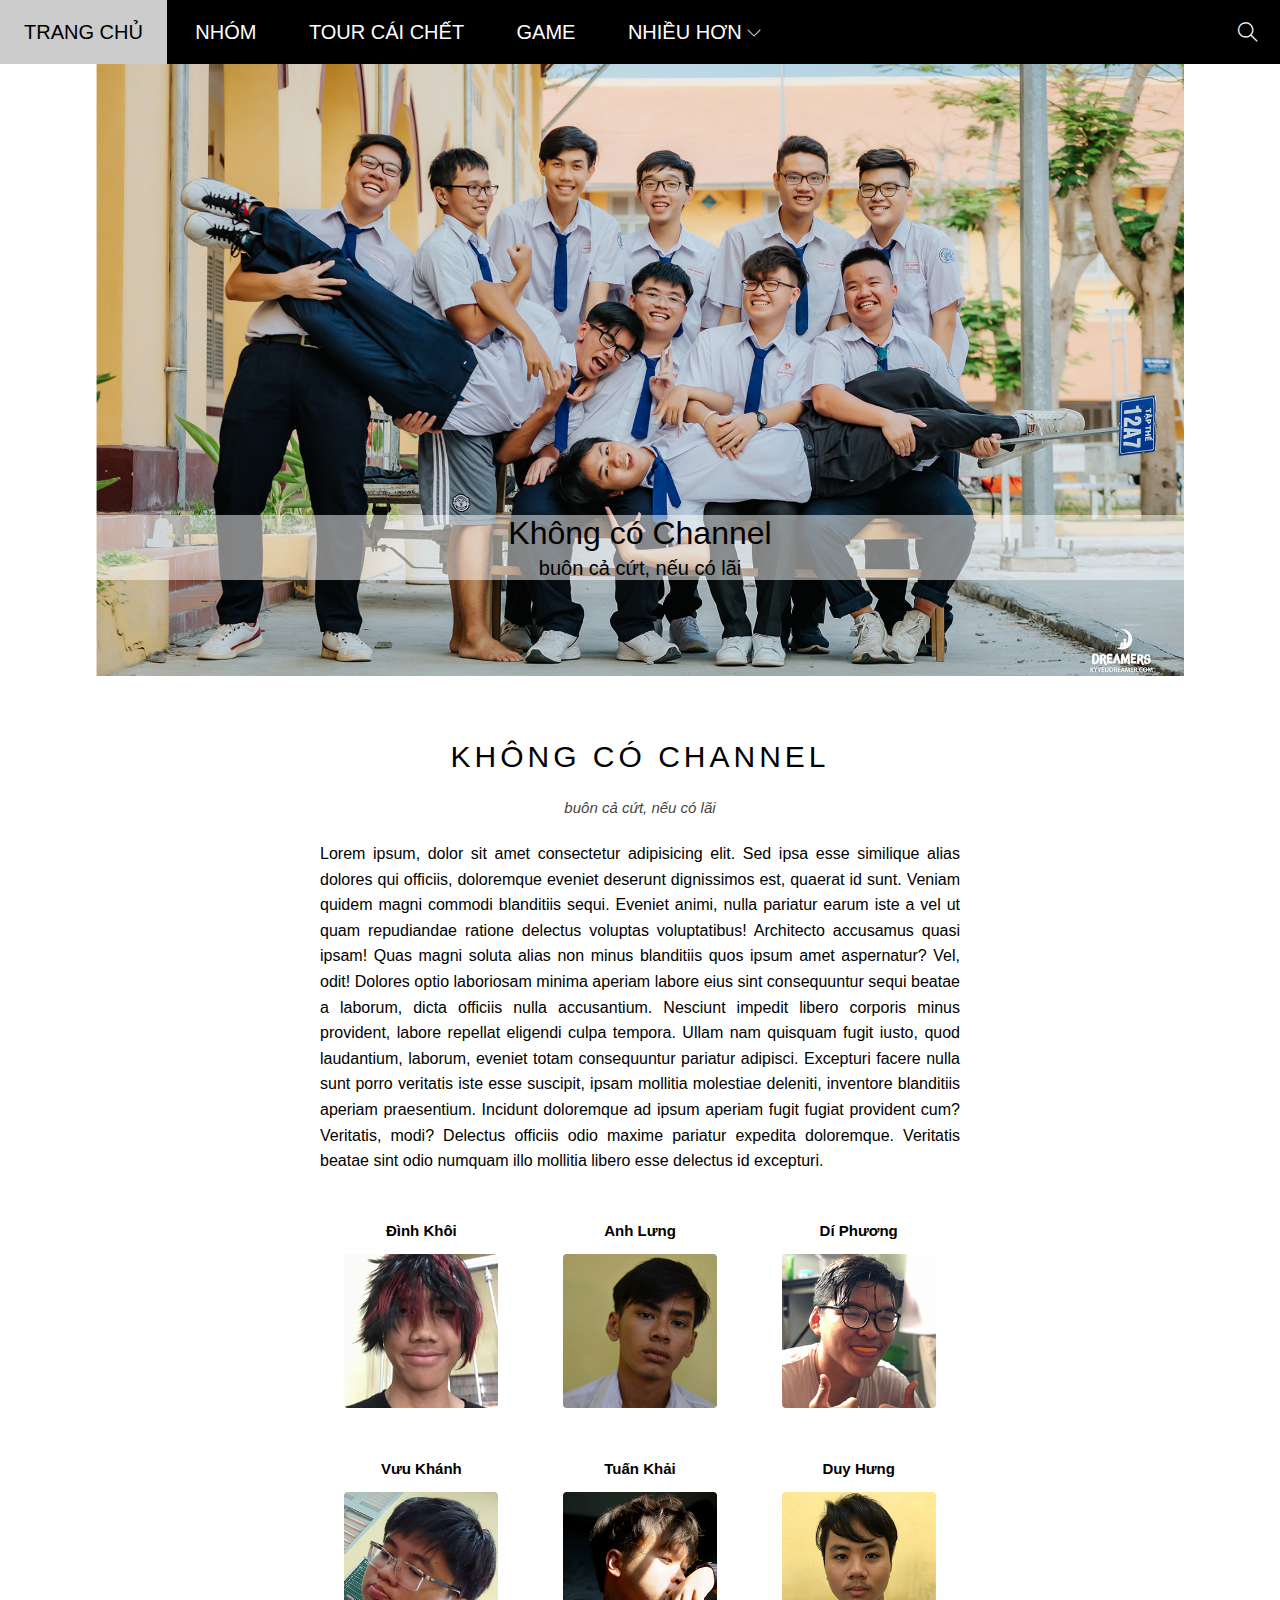
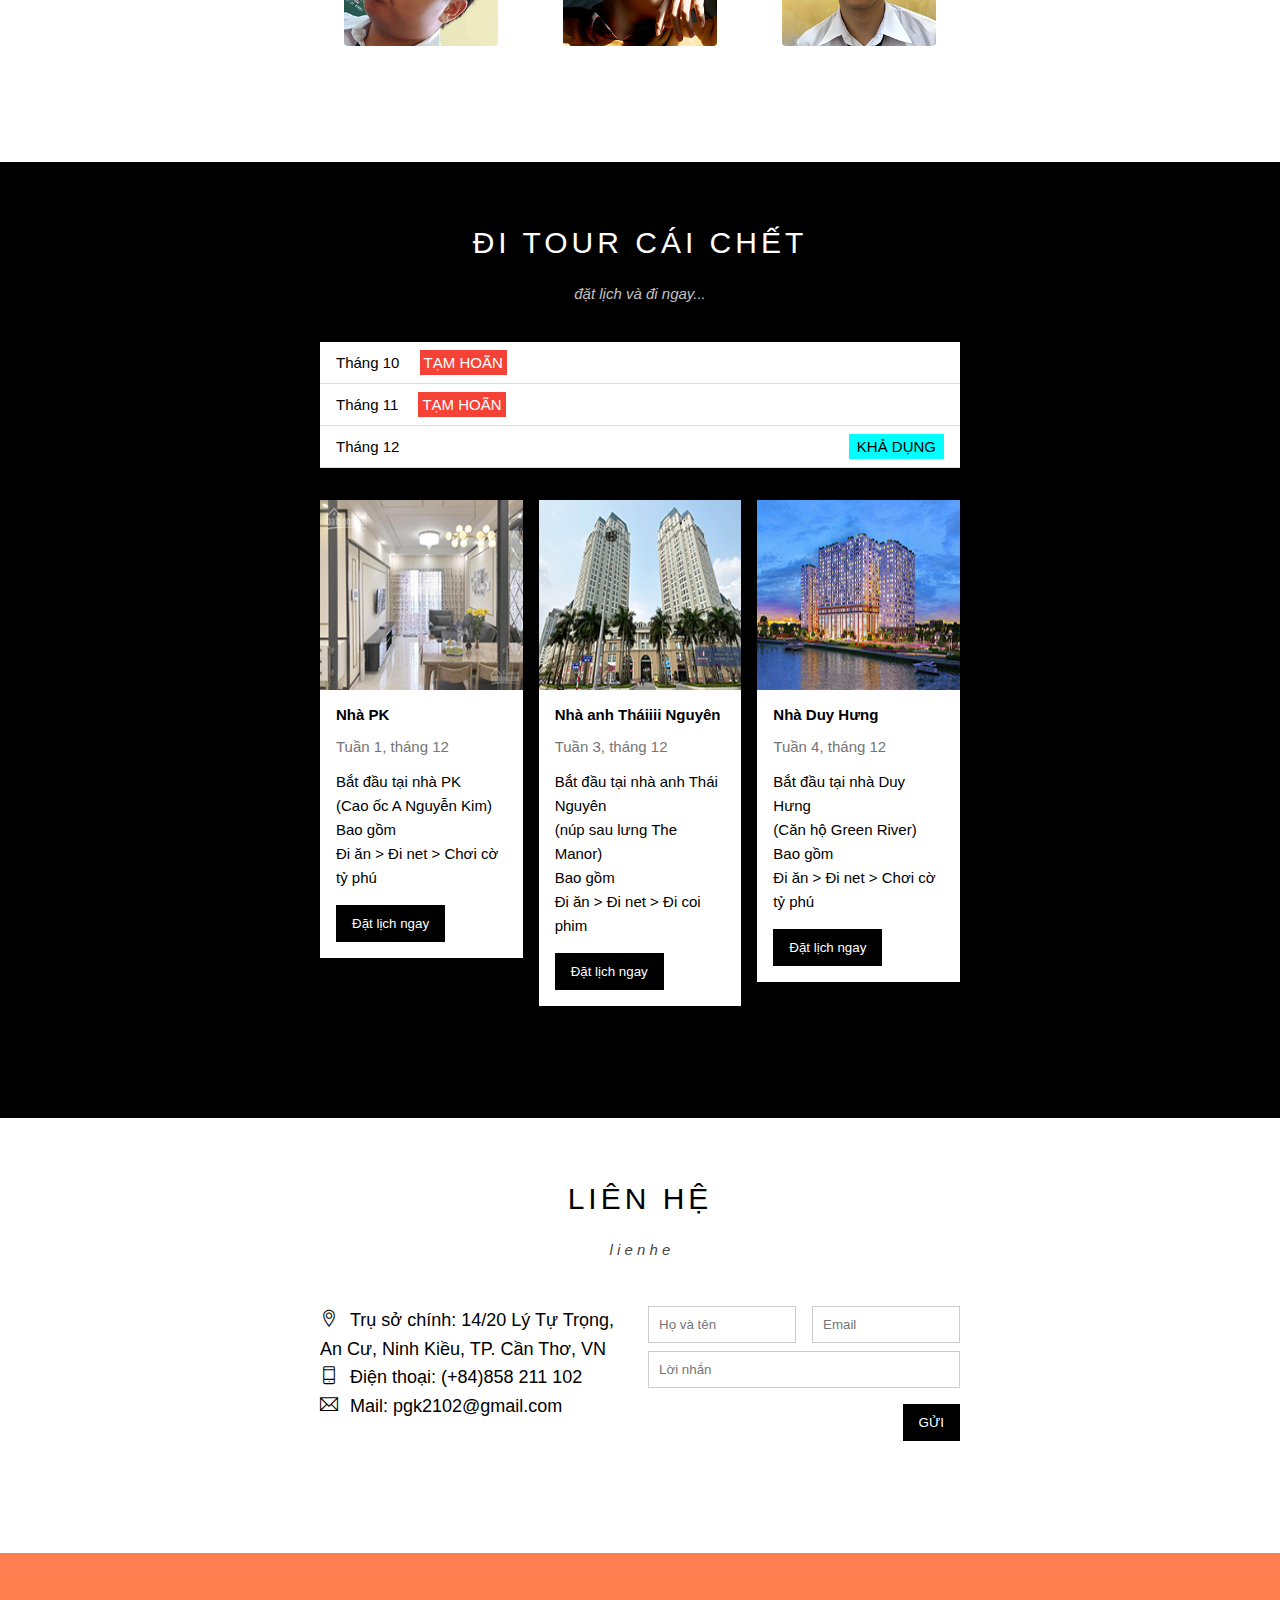
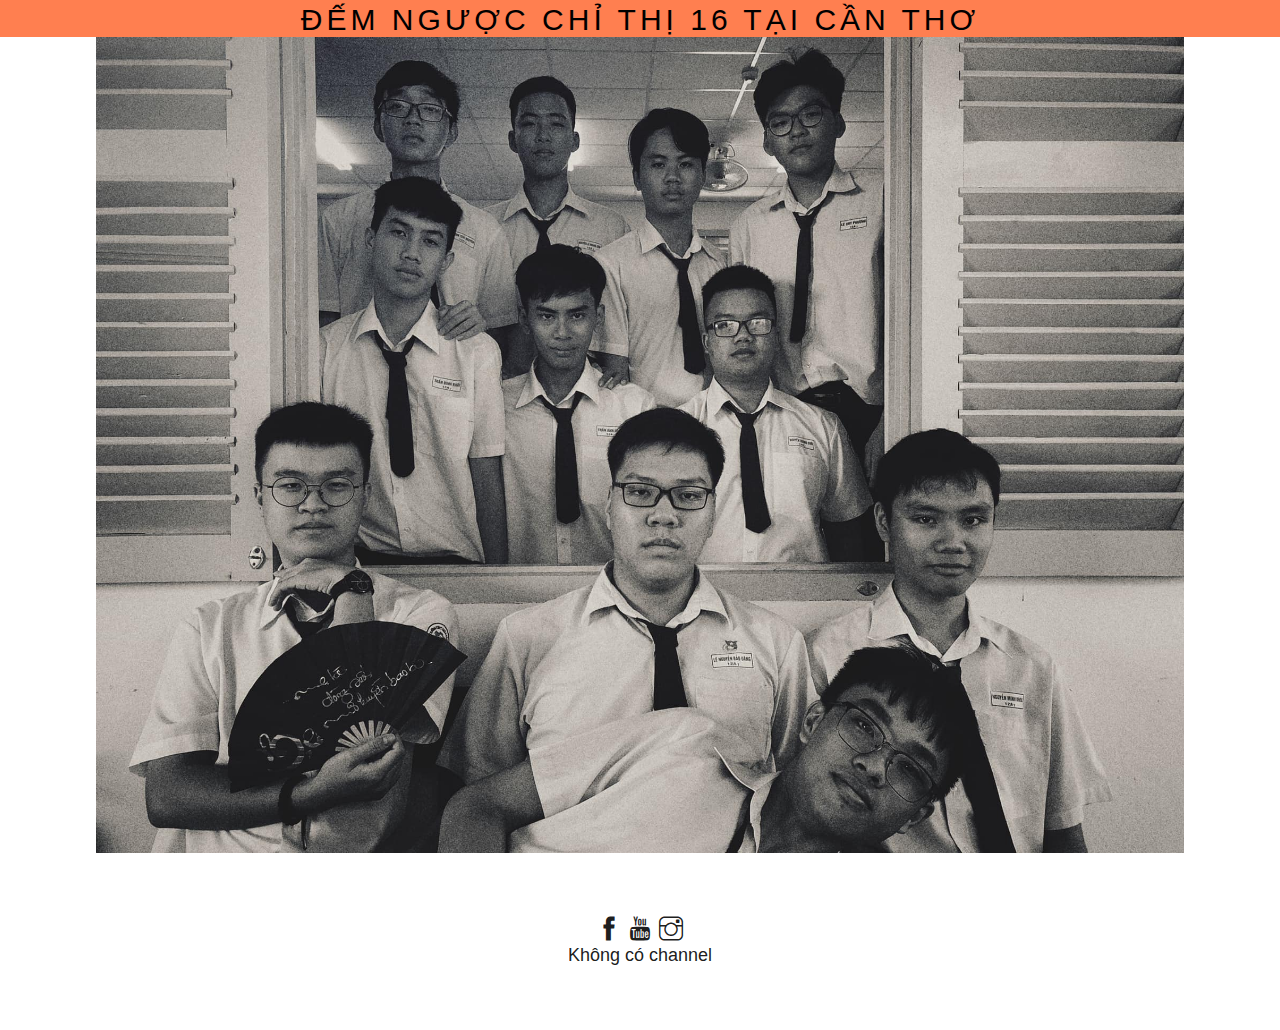
==== commit 21551a43: "full responsive" ====
--- a/index.html
+++ b/index.html
@@ -51,7 +51,11 @@
             <div id="band" class="content-section">
                 <h2 class="section-heading">Không có Channel</h2>
                 <p class="section-sub-heading">buôn cả cứt, nếu có lãi</p>
-                <p class="about">Lorem ipsum dolor sit amet consectetur adipisicing elit. Consequatur officia possimus iste, laboriosam obcaecati omnis praesentium odit error, autem illum voluptas nemo qui soluta aliquid pariatur sequi eligendi. Ad, optio!</p>
+                <p class="about">Lorem ipsum, dolor sit amet consectetur adipisicing elit. Sed ipsa esse similique alias dolores qui officiis, doloremque eveniet deserunt dignissimos est, quaerat id sunt. Veniam quidem magni commodi blanditiis sequi.
+                Eveniet animi, nulla pariatur earum iste a vel ut quam repudiandae ratione delectus voluptas voluptatibus! Architecto accusamus quasi ipsam! Quas magni soluta alias non minus blanditiis quos ipsum amet aspernatur?
+                Vel, odit! Dolores optio laboriosam minima aperiam labore eius sint consequuntur sequi beatae a laborum, dicta officiis nulla accusantium. Nesciunt impedit libero corporis minus provident, labore repellat eligendi culpa tempora.
+                Ullam nam quisquam fugit iusto, quod laudantium, laborum, eveniet totam consequuntur pariatur adipisci. Excepturi facere nulla sunt porro veritatis iste esse suscipit, ipsam mollitia molestiae deleniti, inventore blanditiis aperiam praesentium.
+                Incidunt doloremque ad ipsum aperiam fugit fugiat provident cum? Veritatis, modi? Delectus officiis odio maxime pariatur expedita doloremque. Veritatis beatae sint odio numquam illo mollitia libero esse delectus id excepturi.</p>
                 <div class="row member-list">
                     <div class="col col-three text-center">
                         <p class="member-name">Đình Khôi</p>
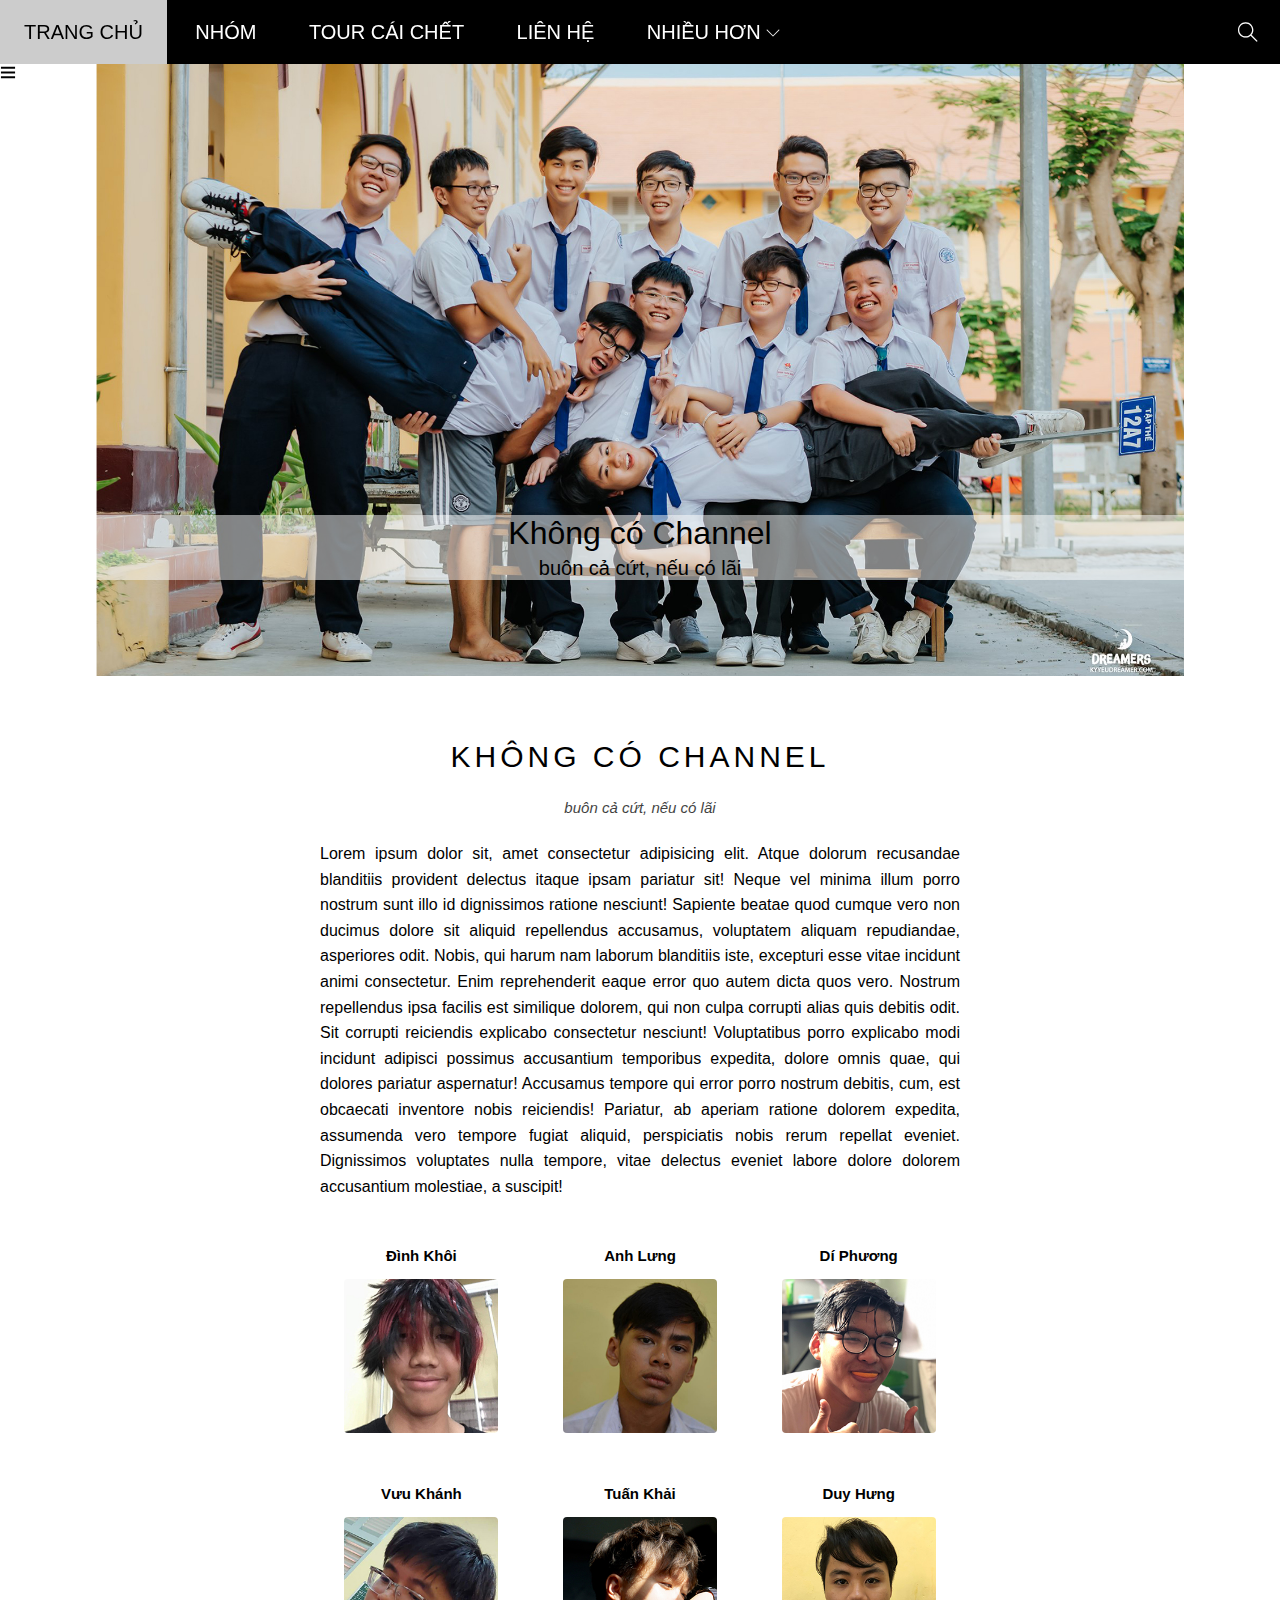
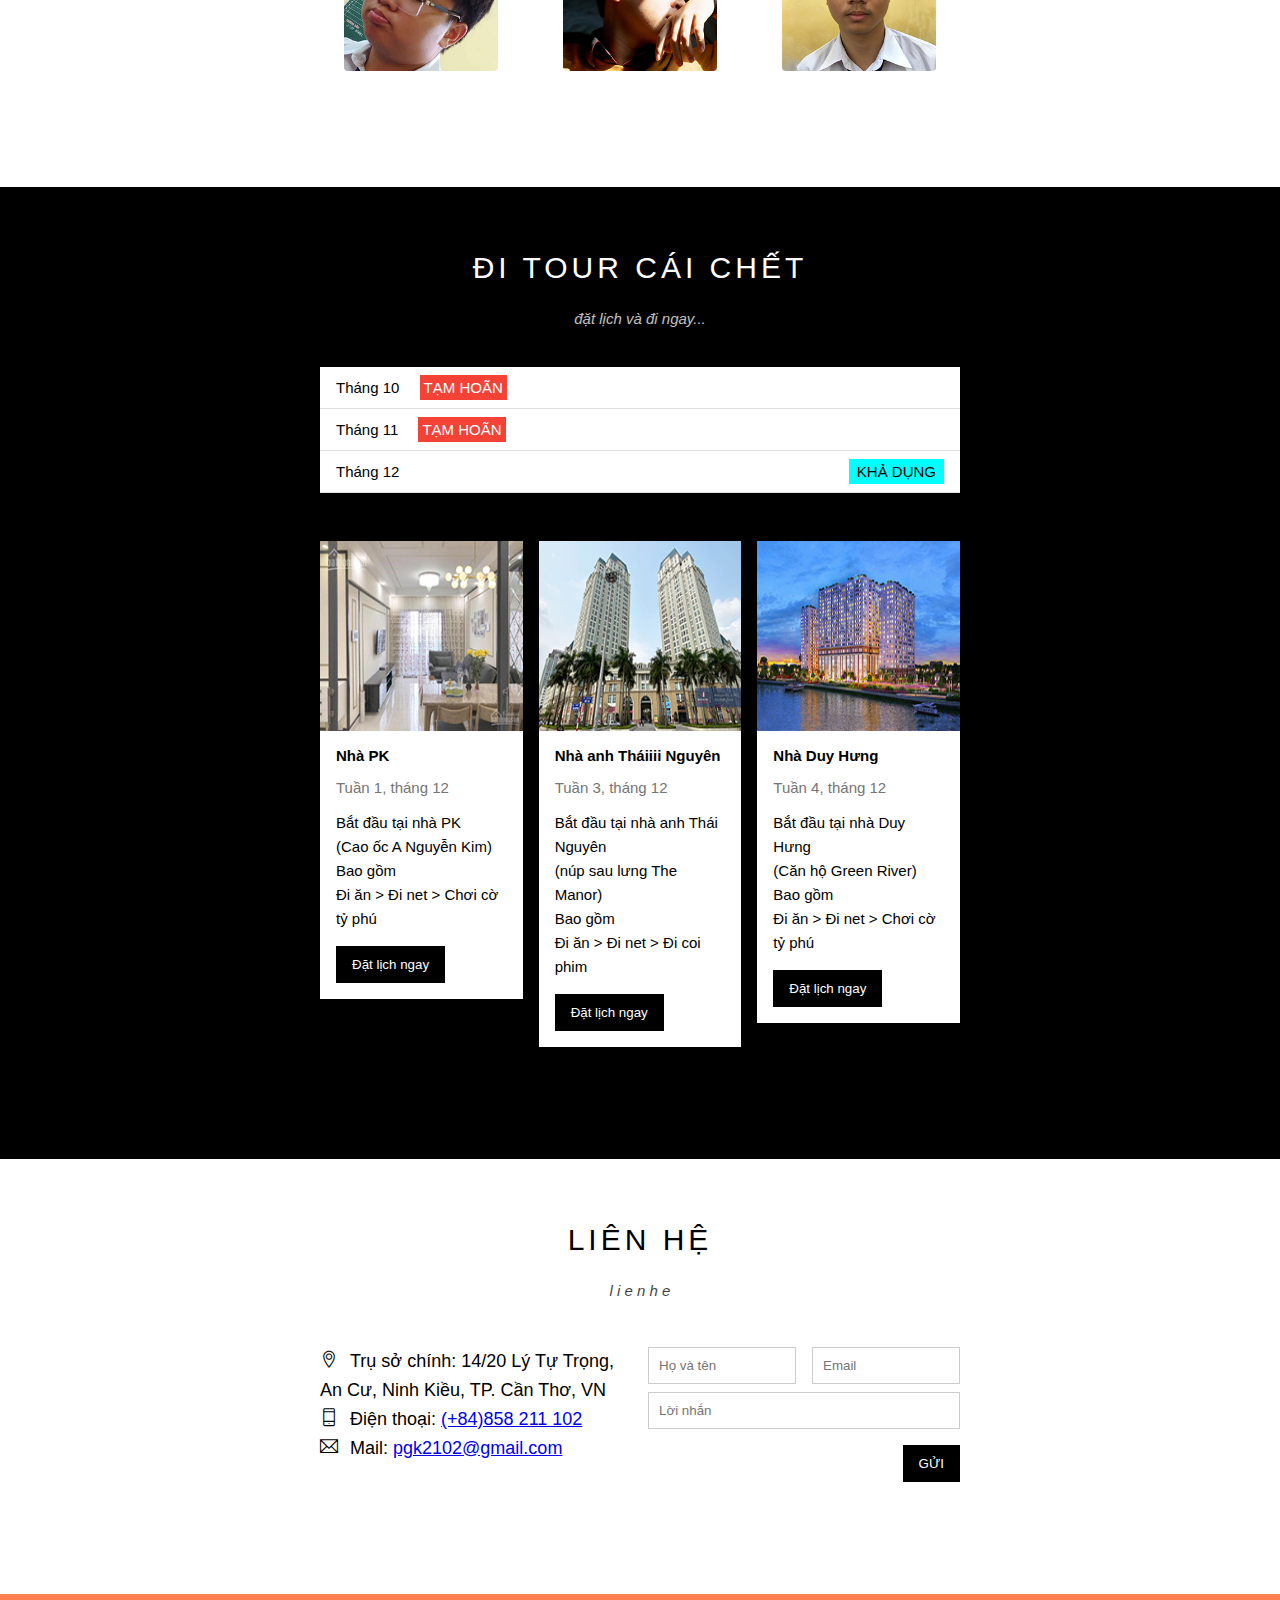
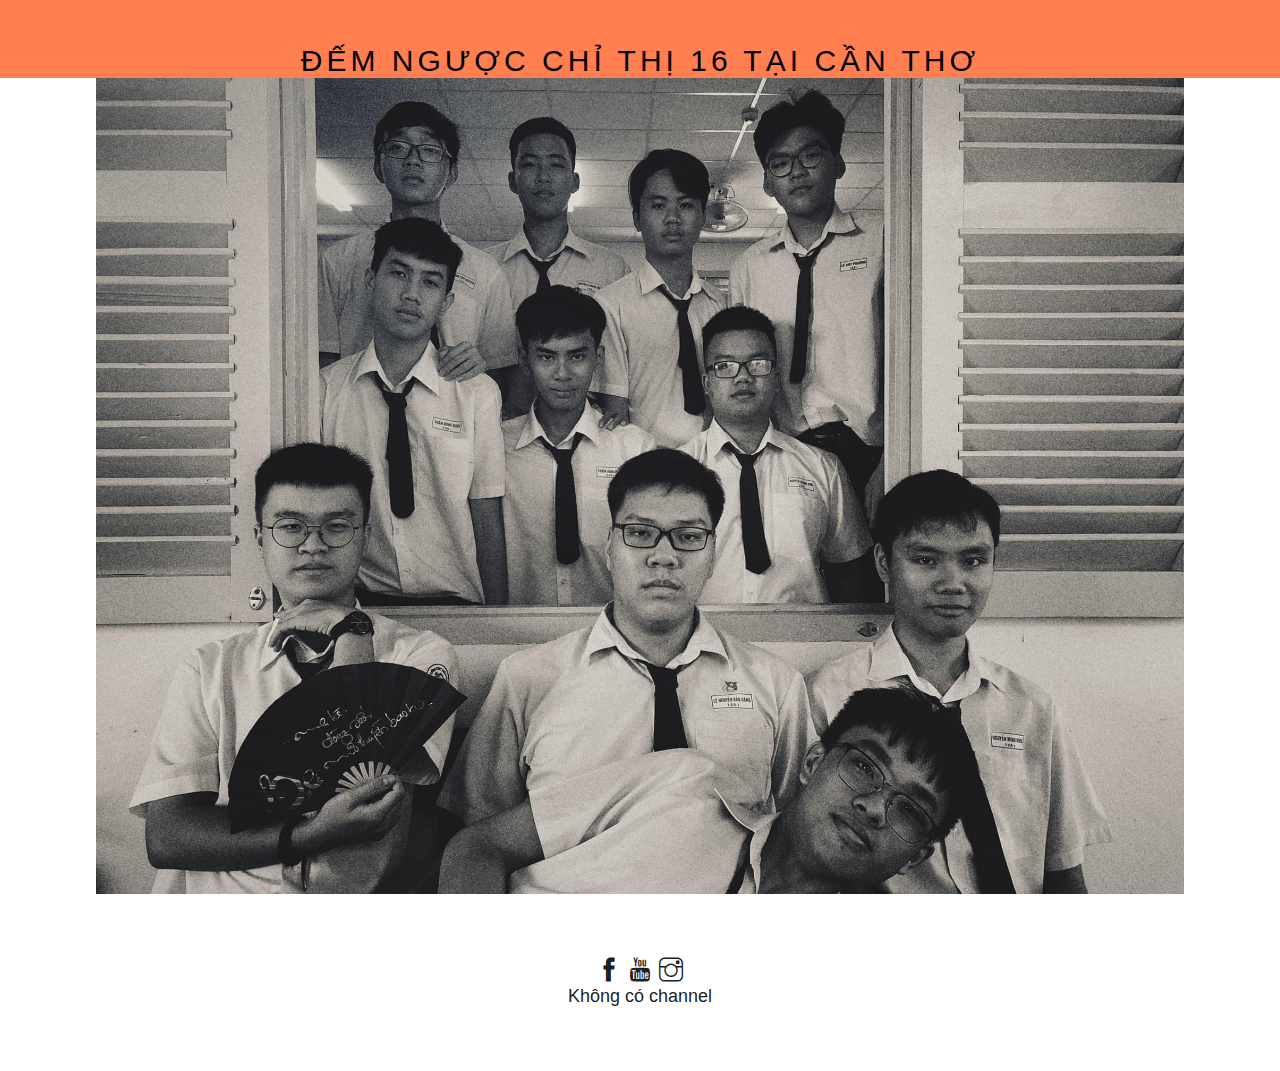
==== commit d3eef5f9: "Add files via upload" ====
--- a/index.html
+++ b/index.html
@@ -1,265 +1,294 @@
-<!DOCTYPE html>
-<html lang="en">
-<head>
-    <meta charset="UTF-8">
-    <meta http-equiv="X-UA-Compatible" content="IE=edge">
-    <meta name="viewport" content="width=device-width, initial-scale=1.0">
-    <link rel="stylesheet" href="favicon.ico" type="image/x-icon">
-    <link rel="stylesheet" href="./assets/css/style.css">
-    <link rel="stylesheet" href="./assets/font/themify-icons.css">
-    <title>Không có Channel</title>
-</head>
-<body>
-    <div id="main">
-        <div id="header">
-            <!-- Nav Begin -->
-            <ul id="nav">
-                <li><a href="">Trang chủ</a></li>
-                <li><a href="#band">Nhóm</a></li>
-                <li><a href="#tour">Tour cái chết</a></li>
-                <li><a href="./Fifteen-Puzzle/15puzzle.html">Game</a></li>
-                <li>
-                    <a href="#">
-                        Nhiều hơn
-                        <i class="nav-arrow-down ti-angle-down"></i>
-                    </a>
-                    <ul class="sub-nav">
-                        <li><a href="#">Merchandise</a></li>
-                        <li><a href="#">Extras</a></li>
-                        <li><a href="#">Media</a></li>
-                    </ul>
-                </li>
-            </ul>
-            <!-- Nav End -->
-            <!-- Search button -->
-            <div class="search-btn">
-                <i class="search-icon ti-search"></i>
-            </div>
-            <!-- Search button -->
-        </div>
-
-        <div id="slider">
-            <img class="slider-01" src="./assets/img/sliderIMG-01.jpg" alt="">
-            <div class="text-content">
-                
-                <div class="text-header">Không có Channel</div>
-                <div class="text-describe">buôn cả cứt, nếu có lãi</div>
-            </div>
-        </div>
-
-        <div id="content">
-            <div id="band" class="content-section">
-                <h2 class="section-heading">Không có Channel</h2>
-                <p class="section-sub-heading">buôn cả cứt, nếu có lãi</p>
-                <p class="about">Lorem ipsum, dolor sit amet consectetur adipisicing elit. Sed ipsa esse similique alias dolores qui officiis, doloremque eveniet deserunt dignissimos est, quaerat id sunt. Veniam quidem magni commodi blanditiis sequi.
-                Eveniet animi, nulla pariatur earum iste a vel ut quam repudiandae ratione delectus voluptas voluptatibus! Architecto accusamus quasi ipsam! Quas magni soluta alias non minus blanditiis quos ipsum amet aspernatur?
-                Vel, odit! Dolores optio laboriosam minima aperiam labore eius sint consequuntur sequi beatae a laborum, dicta officiis nulla accusantium. Nesciunt impedit libero corporis minus provident, labore repellat eligendi culpa tempora.
-                Ullam nam quisquam fugit iusto, quod laudantium, laborum, eveniet totam consequuntur pariatur adipisci. Excepturi facere nulla sunt porro veritatis iste esse suscipit, ipsam mollitia molestiae deleniti, inventore blanditiis aperiam praesentium.
-                Incidunt doloremque ad ipsum aperiam fugit fugiat provident cum? Veritatis, modi? Delectus officiis odio maxime pariatur expedita doloremque. Veritatis beatae sint odio numquam illo mollitia libero esse delectus id excepturi.</p>
-                <div class="row member-list">
-                    <div class="col col-three text-center">
-                        <p class="member-name">Đình Khôi</p>
-                        <img src="./assets/img/p-DKhoi.jpg" alt="Đình Khôi" class="member-img">
-                    </div>
-                    <div class="col col-three text-center">
-                        <p class="member-name">Anh Lưng</p>
-                        <img src="./assets/img/p-Luan.jpg" alt="Anh Lưng" class="member-img">
-                    </div>
-                    <div class="col col-three text-center">
-                        <p class="member-name">Dí Phương</p>
-                        <img src="./assets/img/p-DPhuong.jpg" alt="Díííí Phương" class="member-img">
-                    </div>
-                </div>
-                <div class="row member-list">
-                    <div class="col col-three text-center">
-                        <p class="member-name">Vưu Khánh</p>
-                        <img src="./assets/img/p-VKhanh.jpg" alt="Vưu Khánh" class="member-img">
-                    </div>
-                    <div class="col col-three text-center">
-                        <p class="member-name">Tuấn Khải</p>
-                        <img src="./assets/img/p-Khai.jpg" alt="Tuấn Khải" class="member-img">
-                    </div>
-                    <div class="col col-three text-center">
-                        <p class="member-name">Duy Hưng</p>
-                        <img src="./assets/img/p-Hung.jpg" alt="Duy Hưng" class="member-img">
-                    </div>
-                </div>
-            </div>
-
-            <div id="tour" class="tour-section">
-                    <div class="content-section">
-                        <h2 class="section-heading text-white">Đi tour cái chết</h2>
-                        <p class="section-sub-heading text-white">đặt lịch và đi ngay...</p>
-                        <ul class="tickets-list">
-                            <li>Tháng 10 <span class="sold-out">tạm hoãn</span></li>
-                            <li>Tháng 11 <span class="sold-out">tạm hoãn</span></li>
-                            <li>Tháng 12 <span class="quantity">khả dụng</span></li>
-                        </ul>
-                        <div class="row places-list">
-                            <div class="col col-three">
-                                <img src="./assets/img/placePK.jpg" alt="Nhà của PK" class="place-img" style="height: 190px;">
-                                <div class="place-body">
-                                    <h3 class="place-heading">Nhà PK</h3>
-                                    <p class="place-time">Tuần 1, tháng 12</p>
-                                    <p class="place-desc">Bắt đầu tại nhà PK<br>(Cao ốc A Nguyễn Kim)<br>Bao gồm<br>Đi ăn > Đi net > Chơi cờ tỷ phú</p>
-                                    <button class="btn s-fulll-width js-buy-ticket">Đặt lịch ngay</button>
-                                </div>
-                            </div>
-                            <div class="col col-three">
-                                <img src="./assets/img/placeTN.jpg" alt="Nhà của PK" class="place-img" style="height: 190px;">
-                                <div class="place-body">
-                                    <h3 class="place-heading">Nhà anh Tháiiii Nguyên</h3>
-                                    <p class="place-time">Tuần 3, tháng 12</p>
-                                    <p class="place-desc">Bắt đầu tại nhà anh Thái Nguyên<br>(núp sau lưng The Manor)<br>Bao gồm<br>Đi ăn > Đi net > Đi coi phim</p>
-                                    <button class="btn s-fulll-width js-buy-ticket">Đặt lịch ngay</button>
-                                </div>
-                            </div>
-                            <div class="col col-three">
-                                <img src="./assets/img/placeDH.jpg" alt="Nhà của PK" class="place-img" style="height: 190px;">
-                                <div class="place-body">
-                                    <h3 class="place-heading">Nhà Duy Hưng</h3>
-                                    <p class="place-time">Tuần 4, tháng 12</p>
-                                    <p class="place-desc">Bắt đầu tại nhà Duy Hưng<br>(Căn hộ Green River)<br>Bao gồm<br>Đi ăn > Đi net > Chơi cờ tỷ phú</p>
-                                    <button class="btn s-fulll-width js-buy-ticket">Đặt lịch ngay</button>
-                                </div>
-                           </div>
-                           <div class="clear"></div>
-                        </div>
-                    </div>
-            </div>
-
-            <div id="contact" class="content-section">
-                <h2 class="section-heading">Liên hệ</h2>
-                <p class="section-sub-heading">l i e n   h e</p>
-                <div class="row contact-content">
-                    <div class="col col-two contact-info">
-                        <p><i class="ti-location-pin"></i>Trụ sở chính: 14/20 Lý Tự Trọng, An Cư, Ninh Kiều, TP. Cần Thơ, VN</p>
-                        <p><i class="ti-mobile"></i>Điện thoại: (+84)858 211 102</p>
-                        <p><i class="ti-email"></i>Mail: pgk2102@gmail.com</p>
-                    </div>
-                    <div class="col col-two contact-form">
-                        <form action="">
-                            <div class="row">
-                                <div class="col col-two">
-                                    <input type="text" name="" placeholder="Họ và tên" required id="" class="form-control">
-                                </div>
-                                <div class="col col-two">
-                                    <input type="email" name="" placeholder="Email"  required id="" class="form-control">
-                                </div>
-                            </div>
-                            <div class="row mt-8">
-                                <div class="col col-one">
-                                    <input type="text" name="" placeholder="Lời nhắn" required id="" class="form-control">
-                                </div>
-                            </div>
-                            <input class="mt-16 btn pull-right" type="submit" value="GỬI">
-                        </form>
-                    </div>
-                </div>
-            </div>
-
-            <div class="timer">
-                <a href="https://ncov.cantho.gov.vn/" class="title" target="_blank" rel="noopener noreferrer" title="More info...">ĐẾM NGƯỢC CHỈ THỊ 16 TẠI CẦN THƠ</a>
-                <p id="demo"></p>
-                <script>
-                // Set the date# we're counting down to
-                var countDownDate = new Date("Sep 8, 2021 00:00:00").getTime();
-
-                // Update the count down every 1 second
-                var x = setInterval(function() {
-
-                // Get today's date and time
-                var now = new Date().getTime();
-                    
-                // Find the distance between now and the count down date
-                var distance = countDownDate - now;
-                    
-                // Time calculations for days, hours, minutes and seconds
-                var days = Math.floor(distance / (1000 * 60 * 60 * 24));
-                var hours = Math.floor((distance % (1000 * 60 * 60 * 24)) / (1000 * 60 * 60));
-                var minutes = Math.floor((distance % (1000 * 60 * 60)) / (1000 * 60));
-                var seconds = Math.floor((distance % (1000 * 60)) / 1000);
-                    
-                // Output the result in an element with id="demo"
-                document.getElementById("demo").innerHTML = days + "d " + hours + "h "
-                + minutes + "m " + seconds + "s ";
-                    
-                // If the count down is over, write some text 
-                if (distance < 0) {
-                    clearInterval(x);
-                    document.getElementById("demo").innerHTML = "EXPIRED";
-                }
-                }, 1000);
-                </script>
-            </div>
-        </div>
-        <div class="footer-img">
-            <img src="./assets/img/footer.jpg" alt="">
-        </div>
-        <div id="footer">
-            <div class="social-lists">
-                <a href="https://www.facebook.com/Kh%C3%B4ng-C%C3%B3-Channel-2304779796513725"  target="_blank" rel="noopener noreferrer" ><i class="ti-facebook"></i></a>
-                <a href="https://www.youtube.com/channel/UCLyCmjb-OxiyUw75c0X1xVg" target="_blank" rel="noopener noreferrer" ><i class="ti-youtube"></i></a>
-                <a href="https://www.instagram.com/tkhai.dinh/"  target="_blank" rel="noopener noreferrer" ><i class="ti-instagram"></i></a>
-            </div>
-            <p class="copyright"><a href="">Không có channel</a></p>
-        </div>
-    </div>
-    <div class="modal js-modal">
-        <div class="modal-container js-modal-container">
-            <div class="modal-close js-modal-close">
-                <i class="ti-close"></i>
-            </div>
-
-            <header class="modal-header">
-                <i class="modal-heading-icon ti-bag"></i>
-                Tickets
-            </header>
-
-            <div class="modal-body">
-                <label for="ticket-quantity" class="modal-label">
-                    <i class="ti-shopping-cart"></i>
-                    Vé đi, 500k/ 1người
-                </label>
-                <input id="ticket-quantity" type="text" class="modal-input" placeholder="số vé?">
-                <label for="ticket-name" class="modal-label">
-                    <i class="ti-user"></i>
-                    Người mua
-                </label>
-                <input id="ticket-name" type="text" class="modal-input" placeholder="họ và tên">
-                <button id="buy-tickets">
-                    Hoàn tất
-                    <i class="ti-check"></i>
-                </button>
-            </div>
-            <footer class="modal-footer">
-                <p class="modal-help"><a href="">Trợ giúp</a></p>
-            </footer>
-        </div>
-    </div>
-    <script>
-        const buyBtns = document.querySelectorAll('.js-buy-ticket')
-        const modal = document.querySelector('.js-modal')
-        const modalClose = document.querySelector('.js-modal-close')
-        const modalContainer = document.querySelector('.js-modal-container')
-        //Hàm hiển thị modal mua vé (thêm class .open vào)
-        function showBuyTickets(){
-            modal.classList.add('open')
-        }
-        //Hàm ẩn modal mua vé (gỡ class .open ra)
-        function hideBuyTickets(){
-            modal.classList.remove('open')
-        }
-        //lặp qua từng btn và add thêm bắt sự kiện
-        for(const buyBtn of buyBtns){
-            buyBtn.addEventListener('click', showBuyTickets)
-        }
-        //add bắt sự kiện cho riêng nút tắt
-        modalClose.addEventListener('click', hideBuyTickets)
-        modalContainer.addEventListener('click', function (event){
-            event.stopPropagation()
-        })
-        modal.addEventListener('click', hideBuyTickets)
-    </script>
-</body>
+<!DOCTYPE html>
+<html lang="en">
+<head>
+    <meta charset="UTF-8">
+    <meta http-equiv="X-UA-Compatible" content="IE=edge">
+    <meta name="viewport" content="width=device-width, initial-scale=1.0">
+    <link rel="stylesheet" href="favicon.ico" type="image/x-icon">
+    <link rel="stylesheet" href="./assets/css/style.css">
+    <link rel="stylesheet" href="./assets/css/responsive.css">
+    <link rel="stylesheet" href="./assets/font/themify-icons.css">
+    <title>Không có Channel</title>
+</head>
+<body>
+    <div id="main">
+        <div id="header">
+            <!-- Nav Begin -->
+            <ul id="nav">
+                <li><a href="">Trang chủ</a></li>
+                <li><a href="#band">Nhóm</a></li>
+                <li><a href="#tour">Tour cái chết</a></li>
+                <li><a href="#contact">Liên hệ</a></li>
+                <li>
+                    <a href="#">
+                        Nhiều hơn
+                        <i class="nav-arrow-down ti-angle-down"></i>
+                    </a>
+                    <ul class="sub-nav">
+                        <li><a href="#covid19">COVID-19</a></li>
+                        <li><a href="#others">Khác</a></li>
+                        <li><a href="./Fifteen-Puzzle/15puzzle.html">Game</a></li>
+                    </ul>
+                </li>
+            </ul>
+            <!-- Nav End -->
+            <!-- Search button -->
+            <div class="search-btn">
+                <i class="search-icon ti-search"></i>
+            </div>
+            <div id='mobile-menu' class="mobile-menu-btn">
+                <i class="menu-icon ti-menu"></i>
+            </div>
+            <!-- Search button -->
+        </div>
+
+        <div id="slider">
+            <img class="slider-01" src="./assets/img/sliderIMG-01.jpg" alt="">
+            <div class="text-content">
+                
+                <div class="text-header">Không có Channel</div>
+                <div class="text-describe">buôn cả cứt, nếu có lãi</div>
+            </div>
+        </div>
+
+        <div id="content">
+            <div id="band" class="content-section">
+                <h2 class="section-heading">Không có Channel</h2>
+                <p class="section-sub-heading">buôn cả cứt, nếu có lãi</p>
+                <p class="about">Lorem ipsum dolor sit, amet consectetur adipisicing elit. Atque dolorum recusandae blanditiis provident delectus itaque ipsam pariatur sit! Neque vel minima illum porro nostrum sunt illo id dignissimos ratione nesciunt!
+                Sapiente beatae quod cumque vero non ducimus dolore sit aliquid repellendus accusamus, voluptatem aliquam repudiandae, asperiores odit. Nobis, qui harum nam laborum blanditiis iste, excepturi esse vitae incidunt animi consectetur.
+                Enim reprehenderit eaque error quo autem dicta quos vero. Nostrum repellendus ipsa facilis est similique dolorem, qui non culpa corrupti alias quis debitis odit. Sit corrupti reiciendis explicabo consectetur nesciunt!
+                Voluptatibus porro explicabo modi incidunt adipisci possimus accusantium temporibus expedita, dolore omnis quae, qui dolores pariatur aspernatur! Accusamus tempore qui error porro nostrum debitis, cum, est obcaecati inventore nobis reiciendis!
+                Pariatur, ab aperiam ratione dolorem expedita, assumenda vero tempore fugiat aliquid, perspiciatis nobis rerum repellat eveniet. Dignissimos voluptates nulla tempore, vitae delectus eveniet labore dolore dolorem accusantium molestiae, a suscipit!</p>
+                <div class="row member-list">
+                    <div class="member-item col col-three text-center">
+                        <p class="member-name">Đình Khôi</p>
+                        <img src="./assets/img/p-DKhoi.jpg" alt="Đình Khôi" class="member-img">
+                    </div>
+                    <div class="member-item col col-three text-center">
+                        <p class="member-name">Anh Lưng</p>
+                        <img src="./assets/img/p-Luan.jpg" alt="Anh Lưng" class="member-img">
+                    </div>
+                    <div class="member-item col col-three text-center">
+                        <p class="member-name">Dí Phương</p>
+                        <img src="./assets/img/p-DPhuong.jpg" alt="Díííí Phương" class="member-img">
+                    </div>
+                </div>
+                <div class="row member-list">
+                    <div class="member-item col col-three text-center">
+                        <p class="member-name">Vưu Khánh</p>
+                        <img src="./assets/img/p-VKhanh.jpg" alt="Vưu Khánh" class="member-img">
+                    </div>
+                    <div class="member-item col col-three text-center">
+                        <p class="member-name">Tuấn Khải</p>
+                        <img src="./assets/img/p-Khai.jpg" alt="Tuấn Khải" class="member-img">
+                    </div>
+                    <div class="member-item col col-three text-center">
+                        <p class="member-name">Duy Hưng</p>
+                        <img src="./assets/img/p-Hung.jpg" alt="Duy Hưng" class="member-img">
+                    </div>
+                </div>
+            </div>
+
+            <div id="tour" class="tour-section">
+                    <div class="content-section">
+                        <h2 class="section-heading text-white">Đi tour cái chết</h2>
+                        <p class="section-sub-heading text-white">đặt lịch và đi ngay...</p>
+                        <ul class="tickets-list">
+                            <li>Tháng 10 <span class="sold-out">tạm hoãn</span></li>
+                            <li>Tháng 11 <span class="sold-out">tạm hoãn</span></li>
+                            <li>Tháng 12 <span class="quantity">khả dụng</span></li>
+                        </ul>
+                        <div class="row places-list">
+                            <div class="col col-three s-col-full mt-16">
+                                <img src="./assets/img/placePK.jpg" alt="Nhà của PK" class="place-img" style="height: 190px;">
+                                <div class="place-body">
+                                    <h3 class="place-heading">Nhà PK</h3>
+                                    <p class="place-time">Tuần 1, tháng 12</p>
+                                    <p class="place-desc">Bắt đầu tại nhà PK<br>(Cao ốc A Nguyễn Kim)<br>Bao gồm<br>Đi ăn > Đi net > Chơi cờ tỷ phú</p>
+                                    <button class="s-full-width btn s-fulll-width js-buy-ticket">Đặt lịch ngay</button>
+                                </div>
+                            </div>
+                            <div class="col col-three s-col-full mt-16">
+                                <img src="./assets/img/placeTN.jpg" alt="Nhà của PK" class="place-img" style="height: 190px;">
+                                <div class="place-body">
+                                    <h3 class="place-heading">Nhà anh Tháiiii Nguyên</h3>
+                                    <p class="place-time">Tuần 3, tháng 12</p>
+                                    <p class="place-desc">Bắt đầu tại nhà anh Thái Nguyên<br>(núp sau lưng The Manor)<br>Bao gồm<br>Đi ăn > Đi net > Đi coi phim</p>
+                                    <button class="s-full-width btn s-fulll-width js-buy-ticket">Đặt lịch ngay</button>
+                                </div>
+                            </div>
+                            <div class="col col-three s-col-full mt-16">
+                                <img src="./assets/img/placeDH.jpg" alt="Nhà của PK" class="place-img" style="height: 190px;">
+                                <div class="place-body">
+                                    <h3 class="place-heading">Nhà Duy Hưng</h3>
+                                    <p class="place-time">Tuần 4, tháng 12</p>
+                                    <p class="place-desc">Bắt đầu tại nhà Duy Hưng<br>(Căn hộ Green River)<br>Bao gồm<br>Đi ăn > Đi net > Chơi cờ tỷ phú</p>
+                                    <button class="s-full-width btn s-fulll-width js-buy-ticket">Đặt lịch ngay</button>
+                                </div>
+                           </div>
+                           <div class="clear"></div>
+                        </div>
+                    </div>
+            </div>
+
+            <div id="contact" class="content-section">
+                <h2 class="section-heading">Liên hệ</h2>
+                <p class="section-sub-heading">l i e n   h e</p>
+                <div class="row contact-content">
+                    <div class="col col-two s-col-full contact-info">
+                        <p><i class="ti-location-pin"></i>Trụ sở chính: 14/20 Lý Tự Trọng, An Cư, Ninh Kiều, TP. Cần Thơ, VN</p>
+                        <p><i class="ti-mobile"></i>Điện thoại: <a href="tel:+84 858 211 102">(+84)858 211 102</a></p>
+                        <p><i class="ti-email"></i>Mail: <a href="mailto:pgk2102@gmail.com">pgk2102@gmail.com</a></p>
+                    </div>
+                    <div class="col col-two s-col-full contact-form">
+                        <form action="">
+                            <div class="row">
+                                <div class="col col-two s-col-full s-mt-8">
+                                    <input type="text" name="" placeholder="Họ và tên" required id="" class="form-control">
+                                </div>
+                                <div class="col col-two s-col-full s-mt-8">
+                                    <input type="email" name="" placeholder="Email"  required id="" class="form-control">
+                                </div>
+                            </div>
+                            <div class="row mt-8">
+                                <div class="col col-one">
+                                    <input type="text" name="" placeholder="Lời nhắn" required id="" class="form-control">
+                                </div>
+                            </div>
+                            <input class="contact-submit-btn mt-16 btn pull-right s-full-width" type="submit" value="GỬI">
+                        </form>
+                    </div>
+                </div>
+            </div>
+
+            <div  id="covid19"  class="timer">
+                <a href="https://ncov.cantho.gov.vn/" class="title" target="_blank" rel="noopener noreferrer" title="More info...">ĐẾM NGƯỢC CHỈ THỊ 16 TẠI CẦN THƠ</a>
+                <p id="demo"></p>
+                <script>
+                // Set the date# we're counting down to
+                var countDownDate = new Date("Sep 8, 2021 00:00:00").getTime();
+
+                // Update the count down every 1 second
+                var x = setInterval(function() {
+
+                // Get today's date and time
+                var now = new Date().getTime();
+                    
+                // Find the distance between now and the count down date
+                var distance = countDownDate - now;
+                    
+                // Time calculations for days, hours, minutes and seconds
+                var days = Math.floor(distance / (1000 * 60 * 60 * 24));
+                var hours = Math.floor((distance % (1000 * 60 * 60 * 24)) / (1000 * 60 * 60));
+                var minutes = Math.floor((distance % (1000 * 60 * 60)) / (1000 * 60));
+                var seconds = Math.floor((distance % (1000 * 60)) / 1000);
+                    
+                // Output the result in an element with id="demo"
+                document.getElementById("demo").innerHTML = days + "d " + hours + "h "
+                + minutes + "m " + seconds + "s ";
+                    
+                // If the count down is over, write some text 
+                if (distance < 0) {
+                    clearInterval(x);
+                    document.getElementById("demo").innerHTML = "EXPIRED";
+                }
+                }, 1000);
+                </script>
+            </div>
+        </div>
+        <div id="others" class="footer-img">
+            <img src="./assets/img/footer.jpg" alt="">
+        </div>
+        <div id="footer">
+            <div class="social-lists">
+                <a href="https://www.facebook.com/Kh%C3%B4ng-C%C3%B3-Channel-2304779796513725"  target="_blank" rel="noopener noreferrer" ><i class="ti-facebook"></i></a>
+                <a href="https://www.youtube.com/channel/UCLyCmjb-OxiyUw75c0X1xVg" target="_blank" rel="noopener noreferrer" ><i class="ti-youtube"></i></a>
+                <a href="https://www.instagram.com/tkhai.dinh/"  target="_blank" rel="noopener noreferrer" ><i class="ti-instagram"></i></a>
+            </div>
+            <p class="copyright"><a href="">Không có channel</a></p>
+        </div>
+    </div>
+    <div class="modal js-modal">
+        <div class="modal-container js-modal-container">
+            <div class="modal-close js-modal-close">
+                <i class="ti-close"></i>
+            </div>
+
+            <header class="modal-header">
+                <i class="modal-heading-icon ti-bag"></i>
+                Tickets
+            </header>
+
+            <div class="modal-body">
+                <label for="ticket-quantity" class="modal-label">
+                    <i class="ti-shopping-cart"></i>
+                    Vé đi, 500k/ 1người
+                </label>
+                <input id="ticket-quantity" type="text" class="modal-input" placeholder="số vé?">
+                <label for="ticket-name" class="modal-label">
+                    <i class="ti-user"></i>
+                    Người mua
+                </label>
+                <input id="ticket-name" type="text" class="modal-input" placeholder="họ và tên">
+                <button id="buy-tickets">
+                    Hoàn tất
+                    <i class="ti-check"></i>
+                </button>
+            </div>
+            <footer class="modal-footer">
+                <p class="modal-help"><a href="">Trợ giúp</a></p>
+            </footer>
+        </div>
+    </div>
+    <script>
+        var header = document.getElementById('header');
+        var mobileMenu = document.getElementById('mobile-menu');
+        var headerHeight = header.clientHeight;
+        //bấm vào thì bật tắt menu
+        mobileMenu.onclick = function(){
+            var isClosed = header.clientHeight === headerHeight;
+            if (isClosed){
+                header.style.height = 'auto';
+            } else header.style.height = null;
+        }
+        //bấm vào 1 nội dung rồi thì đóng menu lại
+        var menuItems = document.querySelectorAll('#nav li a[href*="#"]');
+        for (var i = 0; i < menuItems.length; i++){
+            var menuItem = menuItems[i];
+            menuItem.onclick = function(){
+                var isParentMenu = this.nextElementSibling && this.nextElementSibling.classList.contains('sub-nav');
+                if(isParentMenu){
+                    event.preventDefault();
+                }else {
+                    header.style.height = null;
+                }
+            }
+        }
+    </script>
+    <script>
+        const buyBtns = document.querySelectorAll('.js-buy-ticket')
+        const modal = document.querySelector('.js-modal')
+        const modalClose = document.querySelector('.js-modal-close')
+        const modalContainer = document.querySelector('.js-modal-container')
+        //Hàm hiển thị modal mua vé (thêm class .open vào)
+        function showBuyTickets(){
+            modal.classList.add('open')
+        }
+        //Hàm ẩn modal mua vé (gỡ class .open ra)
+        function hideBuyTickets(){
+            modal.classList.remove('open')
+        }
+        //lặp qua từng btn và add thêm bắt sự kiện
+        for(const buyBtn of buyBtns){
+            buyBtn.addEventListener('click', showBuyTickets)
+        }
+        //add bắt sự kiện cho riêng nút tắt
+        modalClose.addEventListener('click', hideBuyTickets)
+        modalContainer.addEventListener('click', function (event){
+            event.stopPropagation()
+        })
+        modal.addEventListener('click', hideBuyTickets)
+    </script>
+</body>
 </html>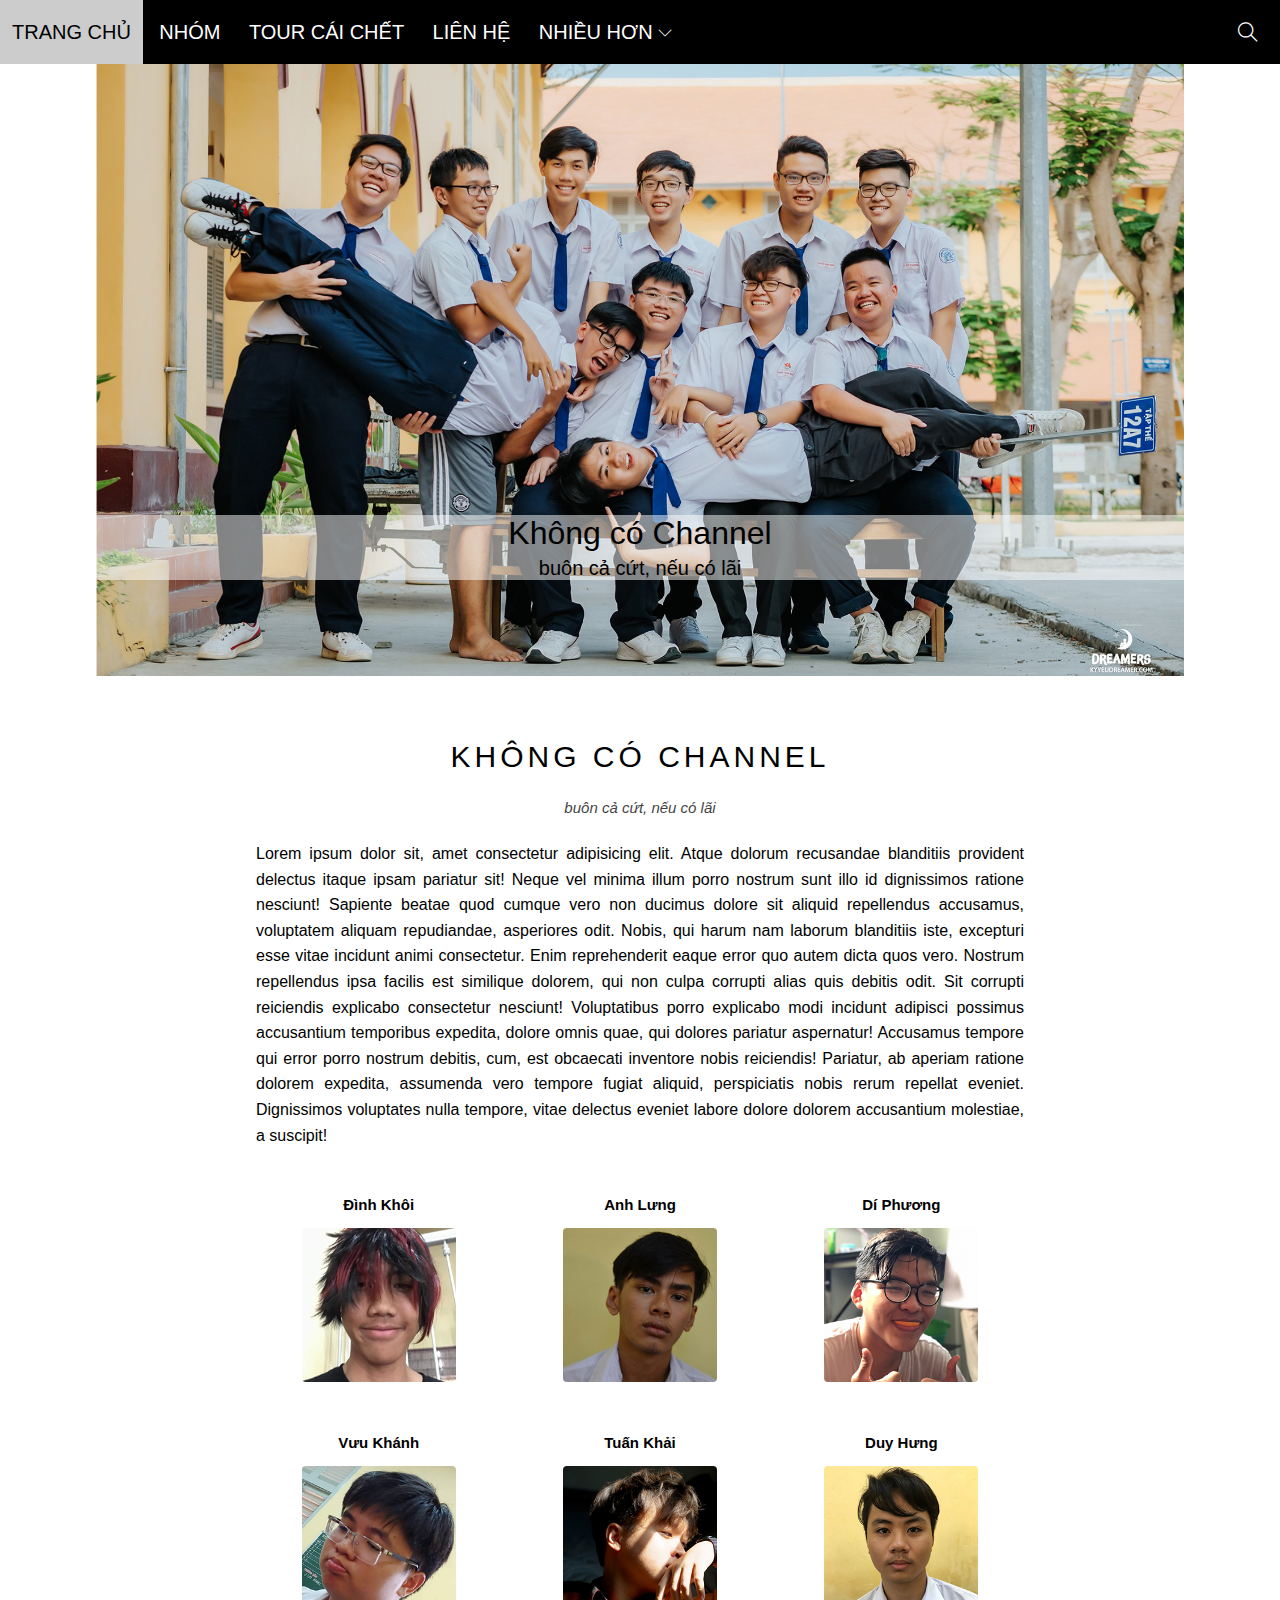
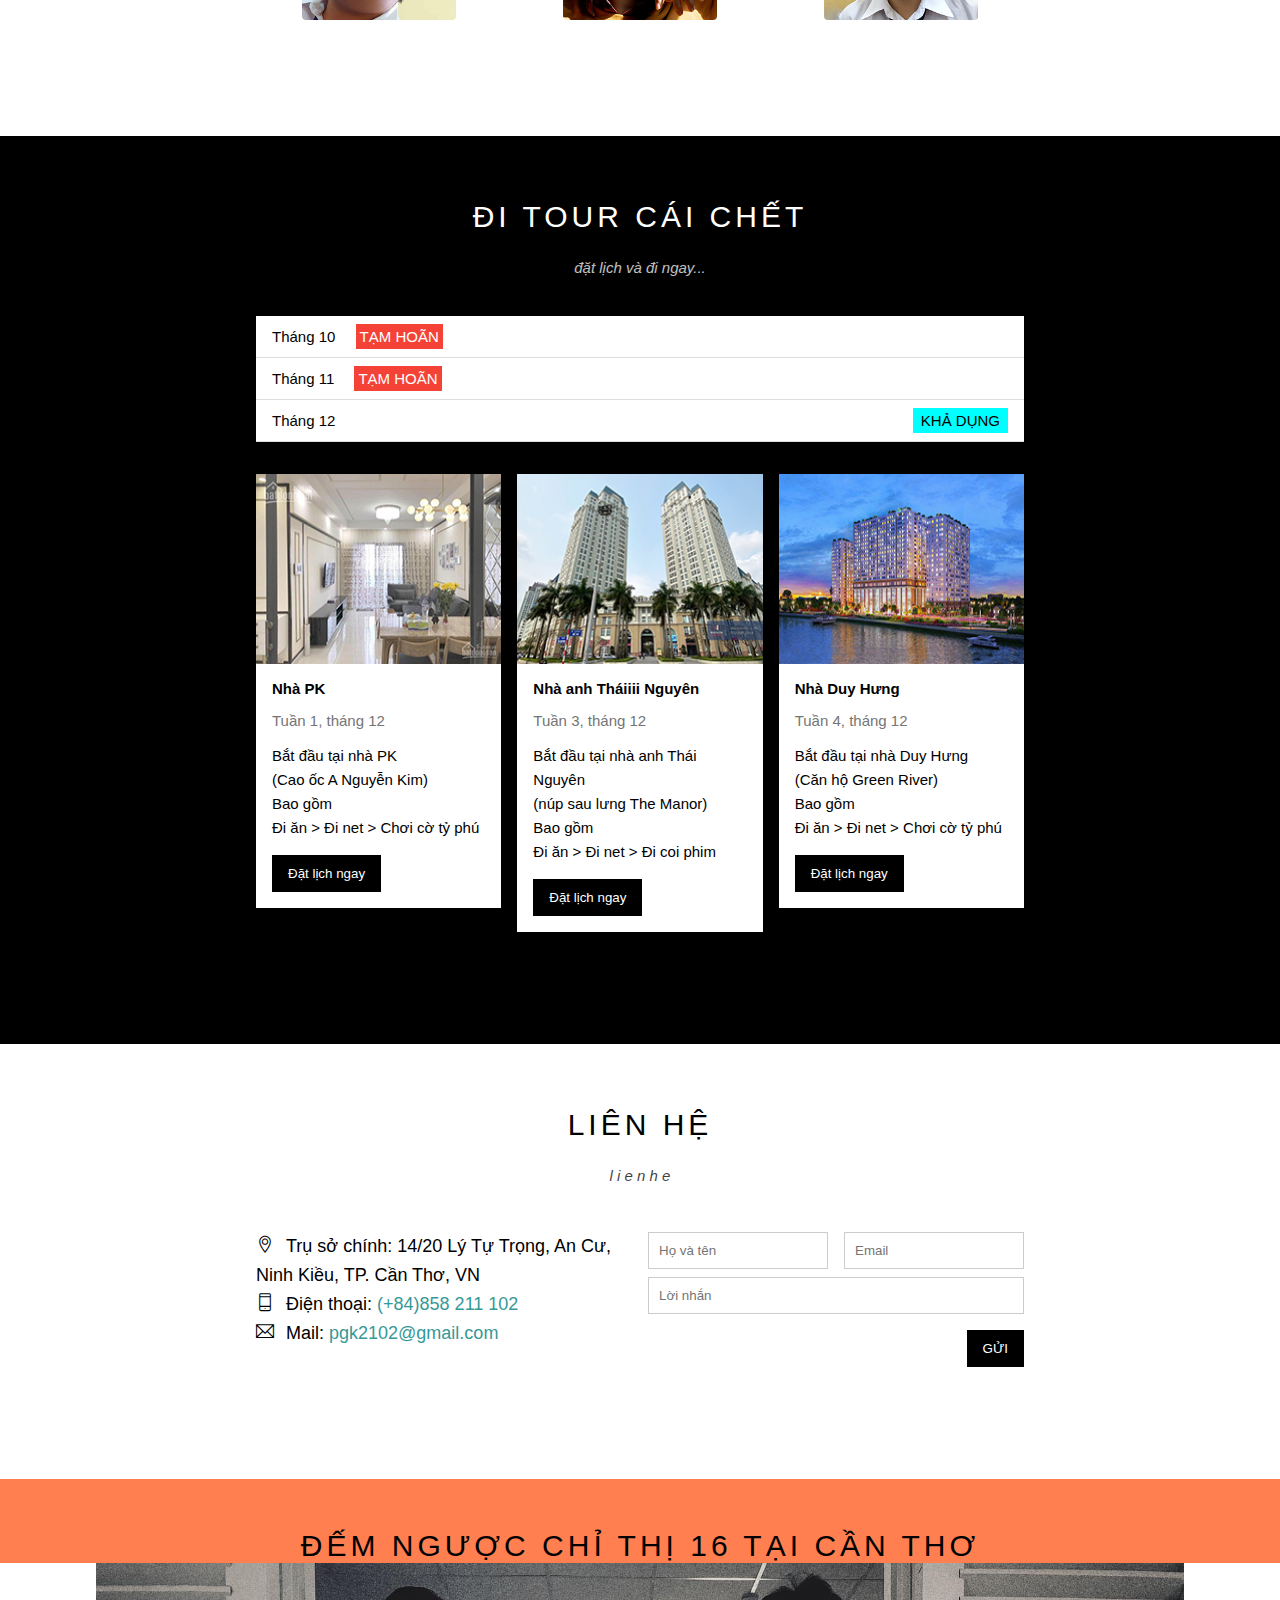
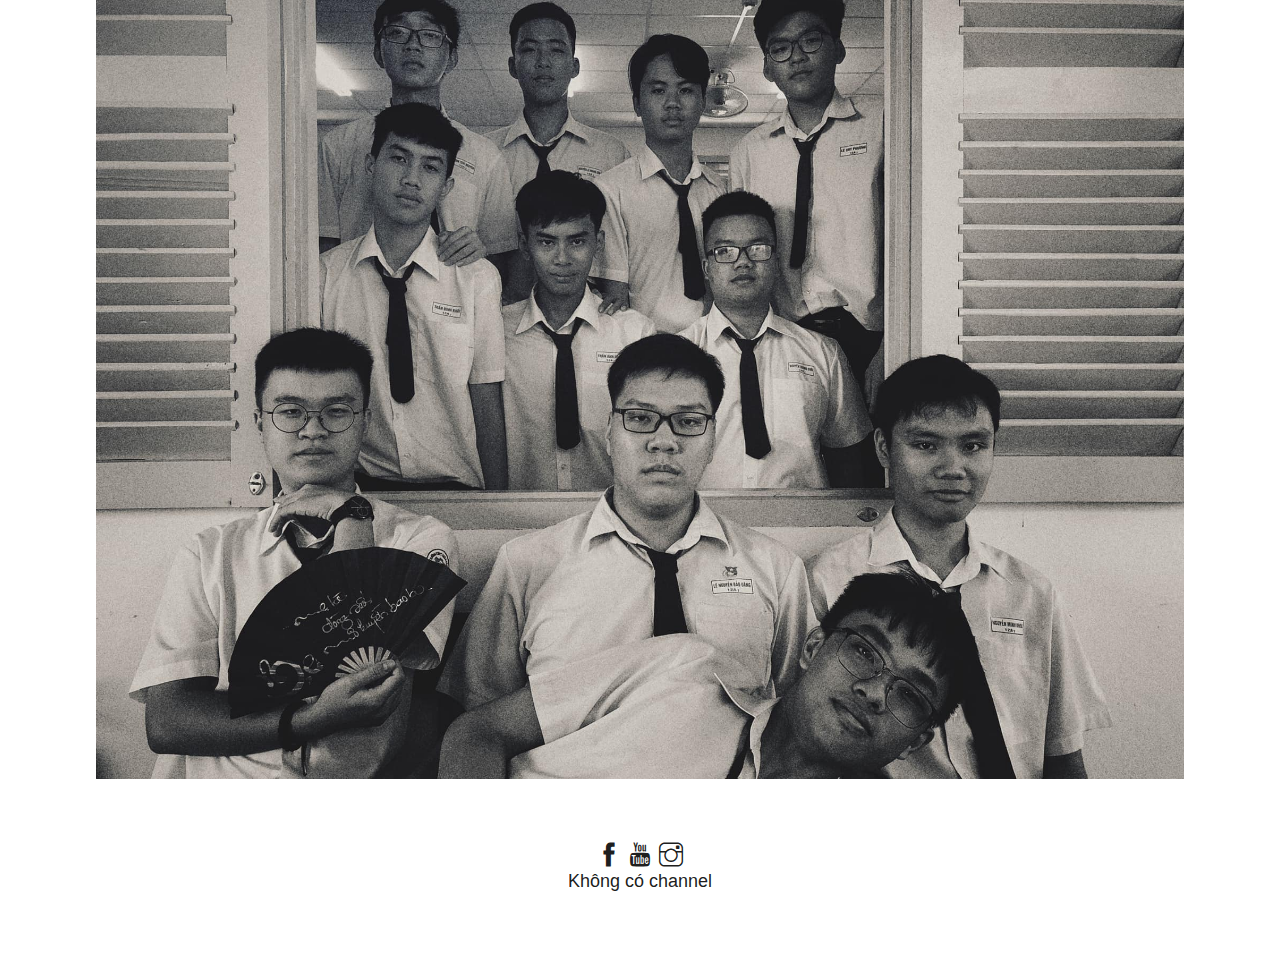
==== commit ab935aba: "Add autohide to Navbar" ====
--- a/index.html
+++ b/index.html
@@ -290,5 +290,18 @@
         })
         modal.addEventListener('click', hideBuyTickets)
     </script>
+    <script>
+        var prevScrollpos = window.pageYOffset;
+window.onscroll = function() {
+  var currentScrollPos = window.pageYOffset;
+  if (prevScrollpos > currentScrollPos) {
+    document.getElementById("header").style.top = "0";
+  } else {
+    document.getElementById("header").style.top = "-64px";
+  }
+  prevScrollpos = currentScrollPos;
+}
+    </script>
+    <script></script>
 </body>
 </html>--- a/assets/css/style.css
+++ b/assets/css/style.css
@@ -1,496 +1,528 @@
-/* Reset CSS */
-*{
-    /* Emmet */
-    padding: 0;
-    margin: 0;
-    box-sizing: border-box;
-}
-
-/* 
-    1. Tu ngoai vao trong
-    2. Tu tren xuong duoi
-    3. Tong quan -> Chi tiet
-*/
-/* 
-    1. Vi tri
-    2. Kich thuoc
-    3. Mau sac
-    4. Kieu dang (kieu chu, hinh tron/ vuong)
-*/
-html{
-    scroll-behavior: smooth;
-    font-family: 'Segoe UI', Tahoma, Geneva, Verdana, sans-serif;
-}
-.clear{
-    clear:both;
-}
-.text-white{
-    color:white !important;
-}
-
-.pull-right{
-    float: right !important;
-}
-
-.row::after{
-    content:"";
-    display: block;
-    clear:both;
-}
-
-.row{
-    margin-left: -8px;
-    margin-right: -8px;
-
-}
-
-.col{
-    float: left;
-    padding-left: 8px;
-    padding-right: 8px;
-}
-
-.col-one{
-    width: 100%;
-}
-
-.col-two{
-    width: 50%;
-}
-
-.col-three{
-    width: 33.333333%;
-
-}
-
-.mt-8{
-    margin-top: 8px !important;
-}
-
-.mt-16{
-    margin-top: 16px !important;
-}
-
-.text-center{
-    text-align: center !important;
-}
-
-#header{
-    height: 64px;
-    background-color: black;
-    position: fixed;
-    top: 0;
-    left: 0;
-    right: 0;
-    z-index: 1;
-}
-
-#nav{
-    display:inline-block
-}
-
-#nav, .sub-nav{
-    list-style-type:none;
-}
-
-#nav > li{
-    display:inline-block;
-}
-
-#nav li{
-    position: relative;
-}
-
-#nav > li > a{
-    color: white;
-    text-transform: uppercase;
-}
-
-#nav li a{
-    /* color:white; */
-    display: block;
-    text-decoration: none;
-    line-height: 64px;
-    padding: 0px 24px;
-    font-size: 20px;
-}
-
-#nav li:hover .sub-nav{
-    display:block;
-}
-
-#nav > li:hover > a,
-#nav .sub-nav li:hover a{
-    color: black;
-    background-color: #ccc;
-}
-
-#nav .sub-nav{
-    display:none;
-    position: absolute;
-    background-color: white;
-    top:100%;
-    left:0;
-    box-shadow: 0 0 10px rgba(0,0,0,0.3);
-    min-width: 160px;
-}
-
-#nav .sub-nav a{
-    color: black;
-    padding: 0px 10px;
-    line-height: 52px;
-}
-
-#nav .nav-arrow-down{
-    font-size: 14px;
-    
-}
-
-#header .search-btn{
-    float: right;
-    padding: 0 22px;
-    
-}
-
-#header .search-btn:hover{
-    cursor: pointer;
-    background-color: red;
-}
-
-#header .search-icon{
-    color:white;
-    font-size:20px;
-    line-height: 64px;
-    /* font-weight: bold; */
-}
-
-#slider{
-    position: relative;
-    margin-top: 64px;
-    /* padding-top: 50%;
-    background: url('/asets/img/background.png') top center / cover no-repeat; */
-}
-
-img.slider-01{
-    display: block;
-    margin-left: auto;
-    margin-right: auto;
-    width: 85%;
-}
-
-#slider .text-content{
-    background-color: rgba(255,255,255,0.5);
-    position:absolute;
-    color:black;
-    bottom: 96px;
-    width: 100%;
-    text-align: center;
-}
-#slider .text-header{
-    font-weight: 500;
-    font-size: 32px;
-}
-#slider .text-describe{
-    font-size: 20px;
-    margin-top: 5px;
-}
-
-#content .content-section{
-    width: 50%;
-    padding: 64px 0 112px;
-    margin-left: auto;
-    margin-right: auto;
-}
-#content .section-heading{
-    text-transform: uppercase;
-    font-weight: 500;
-    letter-spacing: 4px;
-    text-align: center;
-    font-size: 30px;
-}
-#content .section-sub-heading{
-    opacity: 75%;
-    font-style: italic;
-    text-align: center;
-    font-size: 15px;
-    margin-top: 25px;
-}
-#content .about{
-    margin-top: 25px;
-    text-align: justify;
-    line-height: 1.6;
-}
-
-#content .member-list{
-    margin-top: 48px;
-    overflow: hidden;
-}
-
-#content .member-name{
-    font-size:15px;
-    font-weight: bold;
-}
-
-#content .member-img{
-    margin-top:15px;
-    width: 154px;
-    border-radius: 4px;
-}
-
-.tour-section{
-    background-color: black;
-}
-.tickets-list{
-    background-color:white;
-    margin-top:40px;
-}
-
-.tickets-list li{
-    list-style-type: none;
-    color: #000000;
-    font-size: 15px;
-    padding: 12px 16px;
-    border-bottom: 1px solid #ddd;
-}
-
-
-.tickets-list .sold-out{
-    text-transform: uppercase;
-    background-color: #f44336;
-    color:white;
-    padding: 4px;
-    margin-left: 16px;
-
-}
-
-.tickets-list .quantity{
-    text-transform: uppercase;
-    float:right;
-    /* text-align: center; */
-    /* width: 96px;
-    height: 24px; */
-    padding: 4px 8px;
-    background-color: cyan;
-    color: black;
-    /* line-height: 24px; */
-    margin-top: -4px;
-}
-
-.places-list{
-    margin-top: 32px;
-    /* margin-bottom: 48px; */
-}
-
-.place-img{
-    width: 100%;
-    display:block;
-}
-
-.place-img:hover{
-    opacity: 0.6;
-}
-
-.place-body{
-    background-color: white;
-    padding: 16px;
-    font-size: 15px;
-}
-
-.place-heading{
-    font-size: 15px;
-}
-
-.place-time{
-    margin-top: 15px;
-    color: #757575
-}
-
-.place-desc{
-    margin-top: 15px;
-    line-height: 1.6;
-}
-
-.btn{
-    border:none;
-    background-color: black;
-    color: white;
-    text-decoration: none;
-    padding: 11px 16px;
-    display: inline-block;
-    margin-top: 15px;
-}
-
-.btn:hover{
-    cursor: pointer;
-    color: black;
-    background-color: #ccc;
-}
-
-.timer{
-    padding-top: 50px;
-    display: block;
-    background-color: coral;
-    text-align: center;
-    font-weight: 500;
-    font-size: 30px;
-    letter-spacing: 4px;
-}
-.timer .title{
-    text-decoration: none;
-    color: black;
-}
-.timer #demo{
-    letter-spacing: 1px;
-    font-weight: 400;
-}
-
-
-.modal{
-    position: fixed;
-    top: 0;
-    right: 0;
-    bottom: 0;
-    left: 0;
-    background-color: rgba(0,0,0,0.4);
-    align-items: center;
-    justify-content: center;
-    display: none;
-}
-.modal.open{
-    display: flex;
-}
-.modal-container{
-    position: relative;
-    background-color: white;
-    width: 900px;
-    max-width: calc(100% - 32px);
-    min-height: 200px;
-    animation: modalFadeIn ease 500ms;
-}
-.modal-header{
-    background-color: #009688;
-    height: 130px;
-    display: flex;
-    align-items: center;
-    justify-content: center;
-    font-size: 30px;
-    color:#fff;
-}
-.modal-heading-icon{
-    margin-right: 16px;
-}
-.modal-close{
-    position: absolute;
-    right: 0;
-    top: 0;
-    color: #fff;
-    font-size: 20px;
-    padding: 12px;
-    cursor: pointer;
-    opacity:0.9;
-}
-.modal-close:hover{
-    opacity: 1;
-    background-color: tomato;
-}
-.modal-body{
-    padding: 16px;
-}
-.modal-label{
-    display: block;
-    font-size: 15px;
-    margin-bottom: 12px;
-}
-.modal-input{
-    border: 1px solid #ccc;
-    width: 100%;
-    padding: 10px;
-    font-size: 15px;
-    margin-bottom: 24px;
-}
-#buy-tickets{
-    background-color: #009688;
-    border:none;
-    color: white;
-    width: 100%;
-    font-size: 15px;
-    text-transform: uppercase;
-    padding: 18px;
-    cursor: pointer;
-}
-#buy-tickets:hover{
-    opacity: 0.9;
-}
-
-.modal-footer{
-    padding: 16px;
-    text-align: right;
-}
-.modal-footer a{
-    text-decoration: none;
-    color:teal;
-}
-
-.contact-content{
-    margin-top: 48px;
-}
-
-.contact-info{
-    font-size: 18px;
-    line-height: 1.6;
-}
-
-.contact-info i[class*="ti-"] {
-    width: 30px;
-    display:inline-block
-}
-
-.contact-form{
-    font-size:15px;
-}
-
-.contact-form .form-control{
-    outline: none;
-    padding: 10px;
-    border: 1px solid #ccc;
-    width: 100%;
-}
-
-.footer-img img{
-    display: block;
-    margin-left: auto;
-    margin-right: auto;
-    width: 85%;
-}
-
-#footer{
-    padding: 64px 16px;
-    text-align: center;
-}
-
-#footer .social-lists{
-    font-size: 24px;
-}
-
-#footer .social-lists a{
-    text-decoration: none;
-    color: rgba(0,0,0,0.9);
-    padding-left: ;
-}
-
-#footer .copyright a{
-    text-decoration: none;
-    color: rgba(0,0,0,0.9);
-    font-size: 18px;
-}
-
-@keyframes modalFadeIn {
-    from{
-        opacity: 0;
-        transform: translateY(-150px);
-    }
-    to{
-        opacity: 1;
-        transform: translateY(0px);
-    }
-}+/* Reset CSS */
+*{
+    /* Emmet */
+    padding: 0;
+    margin: 0;
+    box-sizing: border-box;
+}
+
+/* 
+    1. Tu ngoai vao trong
+    2. Tu tren xuong duoi
+    3. Tong quan -> Chi tiet
+*/
+/* 
+    1. Vi tri
+    2. Kich thuoc
+    3. Mau sac
+    4. Kieu dang (kieu chu, hinh tron/ vuong)
+*/
+html{
+    scroll-behavior: smooth;
+    font-family: 'Segoe UI', Tahoma, Geneva, Verdana, sans-serif;
+}
+.clear{
+    clear:both;
+}
+.text-white{
+    color:white !important;
+}
+
+.pull-right{
+    float: right !important;
+}
+
+.row::after{
+    content:"";
+    display: block;
+    clear:both;
+}
+
+.row{
+    margin-left: -8px;
+    margin-right: -8px;
+
+}
+
+.col{
+    float: left;
+    padding-left: 8px;
+    padding-right: 8px;
+}
+
+.col-one{
+    width: 100%;
+}
+
+.col-two{
+    width: 50%;
+}
+
+.col-three{
+    width: 33.333333%;
+
+}
+
+.mt-8{
+    margin-top: 8px !important;
+}
+
+.mt-16{
+    margin-top: 16px !important;
+}
+
+.mt-32{
+    margin-top: 32px !important;
+}
+
+.text-center{
+    text-align: center !important;
+}
+
+#header{
+    height: 64px;
+    background-color: black;
+    position: fixed;
+    top: 0;
+    left: 0;
+    right: 0;
+    z-index: 1;
+    transition: top 0.4s ease;
+}
+
+#nav{
+    display:inline-block
+}
+
+#nav, .sub-nav{
+    list-style-type:none;
+}
+
+#nav > li{
+    display:inline-block;
+}
+
+#nav li{
+    position: relative;
+}
+
+#nav > li > a{
+    color: white;
+    text-transform: uppercase;
+}
+
+#nav li a{
+    /* color:white; */
+    display: block;
+    text-decoration: none;
+    line-height: 64px;
+    padding: 0px 12px;
+    font-size: 20px;
+}
+
+#nav li:hover .sub-nav{
+    display:block;
+}
+
+#nav > li:hover > a,
+#nav .sub-nav li:hover a{
+    color: black;
+    background-color: #ccc;
+}
+
+#nav .sub-nav{
+    display:none;
+    position: absolute;
+    background-color: white;
+    top:100%;
+    left:0;
+    box-shadow: 0 0 10px rgba(0,0,0,0.3);
+    min-width: 160px;
+}
+
+#nav .sub-nav a{
+    color: black;
+    padding: 0px 10px;
+    line-height: 52px;
+}
+
+#nav .nav-arrow-down{
+    font-size: 14px; 
+}
+
+#header .mobile-menu-btn{
+    position: absolute;
+    top: 0;
+    right: 0;
+    display: none;
+}
+
+#header .mobile-menu-btn,
+#header .search-btn{
+    float: right;
+    padding: 0 22px;
+    
+}
+
+#header .mobile-menu-btn:hover{
+    color: black;
+    background-color: #ccc;
+}
+
+#header .mobile-menu-btn:hover .menu-icon{
+    color: black;
+}
+
+#header .search-btn:hover{
+    cursor: pointer;
+    background-color: red;
+}
+#header .menu-icon,
+#header .search-icon{
+    color:white;
+    font-size:20px;
+    line-height: 64px;
+    /* font-weight: bold; */
+}
+
+#slider{
+    position: relative;
+    margin-top: 64px;
+    /* padding-top: 50%;
+    background: url('/asets/img/background.png') top center / cover no-repeat; */
+}
+
+img.slider-01{
+    display: block;
+    margin-left: auto;
+    margin-right: auto;
+    width: 85%;
+}
+
+#slider .text-content{
+    background-color: rgba(255,255,255,0.5);
+    position:absolute;
+    color:black;
+    bottom: 96px;
+    width: 100%;
+    text-align: center;
+}
+#slider .text-header{
+    font-weight: 500;
+    font-size: 32px;
+}
+#slider .text-describe{
+    font-size: 20px;
+    margin-top: 5px;
+}
+
+#content .content-section{
+    width: 800px;
+    max-width: 100%;
+    padding: 64px 0 112px;
+    margin-left: auto;
+    margin-right: auto;
+    padding-left: 16px;
+    padding-right: 16px;
+}
+#content .section-heading{
+    text-transform: uppercase;
+    font-weight: 500;
+    letter-spacing: 4px;
+    text-align: center;
+    font-size: 30px;
+}
+#content .section-sub-heading{
+    opacity: 75%;
+    font-style: italic;
+    text-align: center;
+    font-size: 15px;
+    margin-top: 25px;
+}
+#content .about{
+    margin-top: 25px;
+    text-align: justify;
+    line-height: 1.6;
+}
+
+#content .member-list{
+    margin-top: 48px;
+    overflow: hidden;
+}
+
+#content .member-name{
+    font-size:15px;
+    font-weight: bold;
+}
+
+#content .member-img{
+    margin-top:15px;
+    width: 154px;
+    border-radius: 4px;
+}
+
+.tour-section{
+    background-color: black;
+}
+.tickets-list{
+    background-color:white;
+    margin-top:40px;
+}
+
+.tickets-list li{
+    list-style-type: none;
+    color: #000000;
+    font-size: 15px;
+    padding: 12px 16px;
+    border-bottom: 1px solid #ddd;
+}
+
+
+.tickets-list .sold-out{
+    text-transform: uppercase;
+    background-color: #f44336;
+    color:white;
+    padding: 4px;
+    margin-left: 16px;
+
+}
+
+.tickets-list .quantity{
+    text-transform: uppercase;
+    float:right;
+    /* text-align: center; */
+    /* width: 96px;
+    height: 24px; */
+    padding: 4px 8px;
+    background-color: cyan;
+    color: black;
+    /* line-height: 24px; */
+    margin-top: -4px;
+}
+
+.places-list{
+    margin-top: 16px;
+    /* margin-bottom: 48px; */
+}
+
+.place-img{
+    width: 100%;
+    display:block;
+}
+
+.place-img:hover{
+    opacity: 0.6;
+}
+
+.place-body{
+    background-color: white;
+    padding: 16px;
+    font-size: 15px;
+}
+
+.place-heading{
+    font-size: 15px;
+}
+
+.place-time{
+    margin-top: 15px;
+    color: #757575
+}
+
+.place-desc{
+    margin-top: 15px;
+    line-height: 1.6;
+}
+
+.btn{
+    -webkit-appearance: none;
+    border:none;
+    background-color: black;
+    color: white;
+    text-decoration: none;
+    padding: 11px 16px;
+    display: inline-block;
+    margin-top: 15px;
+}
+
+.btn:hover{
+    cursor: pointer;
+    color: black;
+    background-color: #ccc;
+}
+
+.timer{
+    padding-top: 50px;
+    display: block;
+    background-color: coral;
+    text-align: center;
+    font-weight: 500;
+    font-size: 30px;
+    letter-spacing: 4px;
+}
+.timer .title{
+    text-decoration: none;
+    color: black;
+}
+.timer #demo{
+    letter-spacing: 1px;
+    font-weight: 400;
+}
+
+
+.modal{
+    position: fixed;
+    top: 0;
+    right: 0;
+    bottom: 0;
+    left: 0;
+    background-color: rgba(0,0,0,0.4);
+    align-items: center;
+    justify-content: center;
+    display: none;
+}
+.modal.open{
+    display: flex;
+}
+.modal-container{
+    position: relative;
+    background-color: white;
+    width: 900px;
+    max-width: calc(100% - 32px);
+    min-height: 200px;
+    animation: modalFadeIn ease 500ms;
+}
+.modal-header{
+    background-color: #009688;
+    height: 130px;
+    display: flex;
+    align-items: center;
+    justify-content: center;
+    font-size: 30px;
+    color:#fff;
+}
+.modal-heading-icon{
+    margin-right: 16px;
+}
+.modal-close{
+    position: absolute;
+    right: 0;
+    top: 0;
+    color: #fff;
+    font-size: 20px;
+    padding: 12px;
+    cursor: pointer;
+    opacity:0.9;
+}
+.modal-close:hover{
+    opacity: 1;
+    background-color: tomato;
+}
+.modal-body{
+    padding: 16px;
+}
+.modal-label{
+    display: block;
+    font-size: 15px;
+    margin-bottom: 12px;
+}
+.modal-input{
+    border: 1px solid #ccc;
+    width: 100%;
+    padding: 10px;
+    font-size: 15px;
+    margin-bottom: 24px;
+}
+#buy-tickets{
+    background-color: #009688;
+    border:none;
+    color: white;
+    width: 100%;
+    font-size: 15px;
+    text-transform: uppercase;
+    padding: 18px;
+    cursor: pointer;
+}
+#buy-tickets:hover{
+    opacity: 0.9;
+}
+
+.modal-footer{
+    padding: 16px;
+    text-align: right;
+}
+.modal-footer a{
+    text-decoration: none;
+    color:teal;
+}
+
+.contact-content{
+    margin-top: 48px;
+}
+
+.contact-info{
+    font-size: 18px;
+    line-height: 1.6;
+}
+
+.contact-info i[class*="ti-"] {
+    width: 30px;
+    display:inline-block
+}
+.contact-info a{
+    color: teal;
+    text-decoration: none;
+    opacity: 0.8;    
+}
+.contact-info a:hover{
+    opacity: 1;    
+}
+.contact-form{
+    font-size:15px;
+}
+
+.contact-form .form-control{
+    outline: none;
+    padding: 10px;
+    border: 1px solid #ccc;
+    width: 100%;
+}
+
+.footer-img img{
+    display: block;
+    margin-left: auto;
+    margin-right: auto;
+    width: 85%;
+}
+
+#footer{
+    padding: 64px 16px;
+    text-align: center;
+}
+
+#footer .social-lists{
+    font-size: 24px;
+}
+
+#footer .social-lists a{
+    text-decoration: none;
+    color: rgba(0,0,0,0.9);
+    /* padding-left: ; */
+}
+
+#footer .copyright a{
+    text-decoration: none;
+    color: rgba(0,0,0,0.9);
+    font-size: 18px;
+}
+
+@keyframes modalFadeIn {
+    from{
+        opacity: 0;
+        transform: translateY(-150px);
+    }
+    to{
+        opacity: 1;
+        transform: translateY(0px);
+    }
+}
--- a/assets/css/responsive.css
+++ b/assets/css/responsive.css
@@ -0,0 +1,92 @@
+
+@media (min-width: 64em){
+
+}
+
+@media (max-width: 63.9375em){
+    .btn{
+        padding: 15px 16px;
+    }
+    .contact-form .form-control{
+        padding: 15px;
+        font-size: 16px;
+    }
+    .contact-info{
+        font-size: 18px;
+        line-height: 2;
+    }
+    .contact-submit-btn{
+        font-size: 18px;
+    }
+    .social-lists{
+        font-size: 48px;
+    }
+    #footer .social-lists a{
+        margin: 0 16px;
+    }
+    #footer .copyright a{
+        padding: 12px;
+    }
+}
+
+@media (min-width: 46.25em) and (max-width: 63.9375em){
+    #slider .text-content{
+        bottom: 64px;
+    }
+}
+
+@media (max-width: 46.1875em){
+    .s-full-width,
+    .s-col-full{
+        width: 100%!important;
+    }
+    .s-mt-8{
+        margin-top: 8px;
+    }
+    #header{
+        overflow: hidden;
+    }
+    #header .mobile-menu-btn{
+        display: block;
+    }
+    #header .search-btn{
+        display: none;
+    }
+
+    #slider .text-content{
+        bottom: 32px;
+    }
+    #slider .text-header{
+        font-size: 16px;
+    }
+    #slider .text-describe{
+        font-size: 10px;
+    }
+    #nav{
+        display: block;
+    }
+    #nav > li{
+        display: block;
+    }
+    #nav > li:first-child{
+        display: inline-block;
+    }
+    #nav .sub-nav{
+        position: initial;
+        background-color: #333;
+    }
+    #nav .sub-nav a{
+        color: white;
+        padding:0 32px;
+    }
+    #content .member-item{
+        margin-top: 30px;
+        width: 100%;
+    }
+    #content .member-img{
+        width: 60%;
+    }
+    .contact-form{
+        padding-top: 32px;
+    }
+}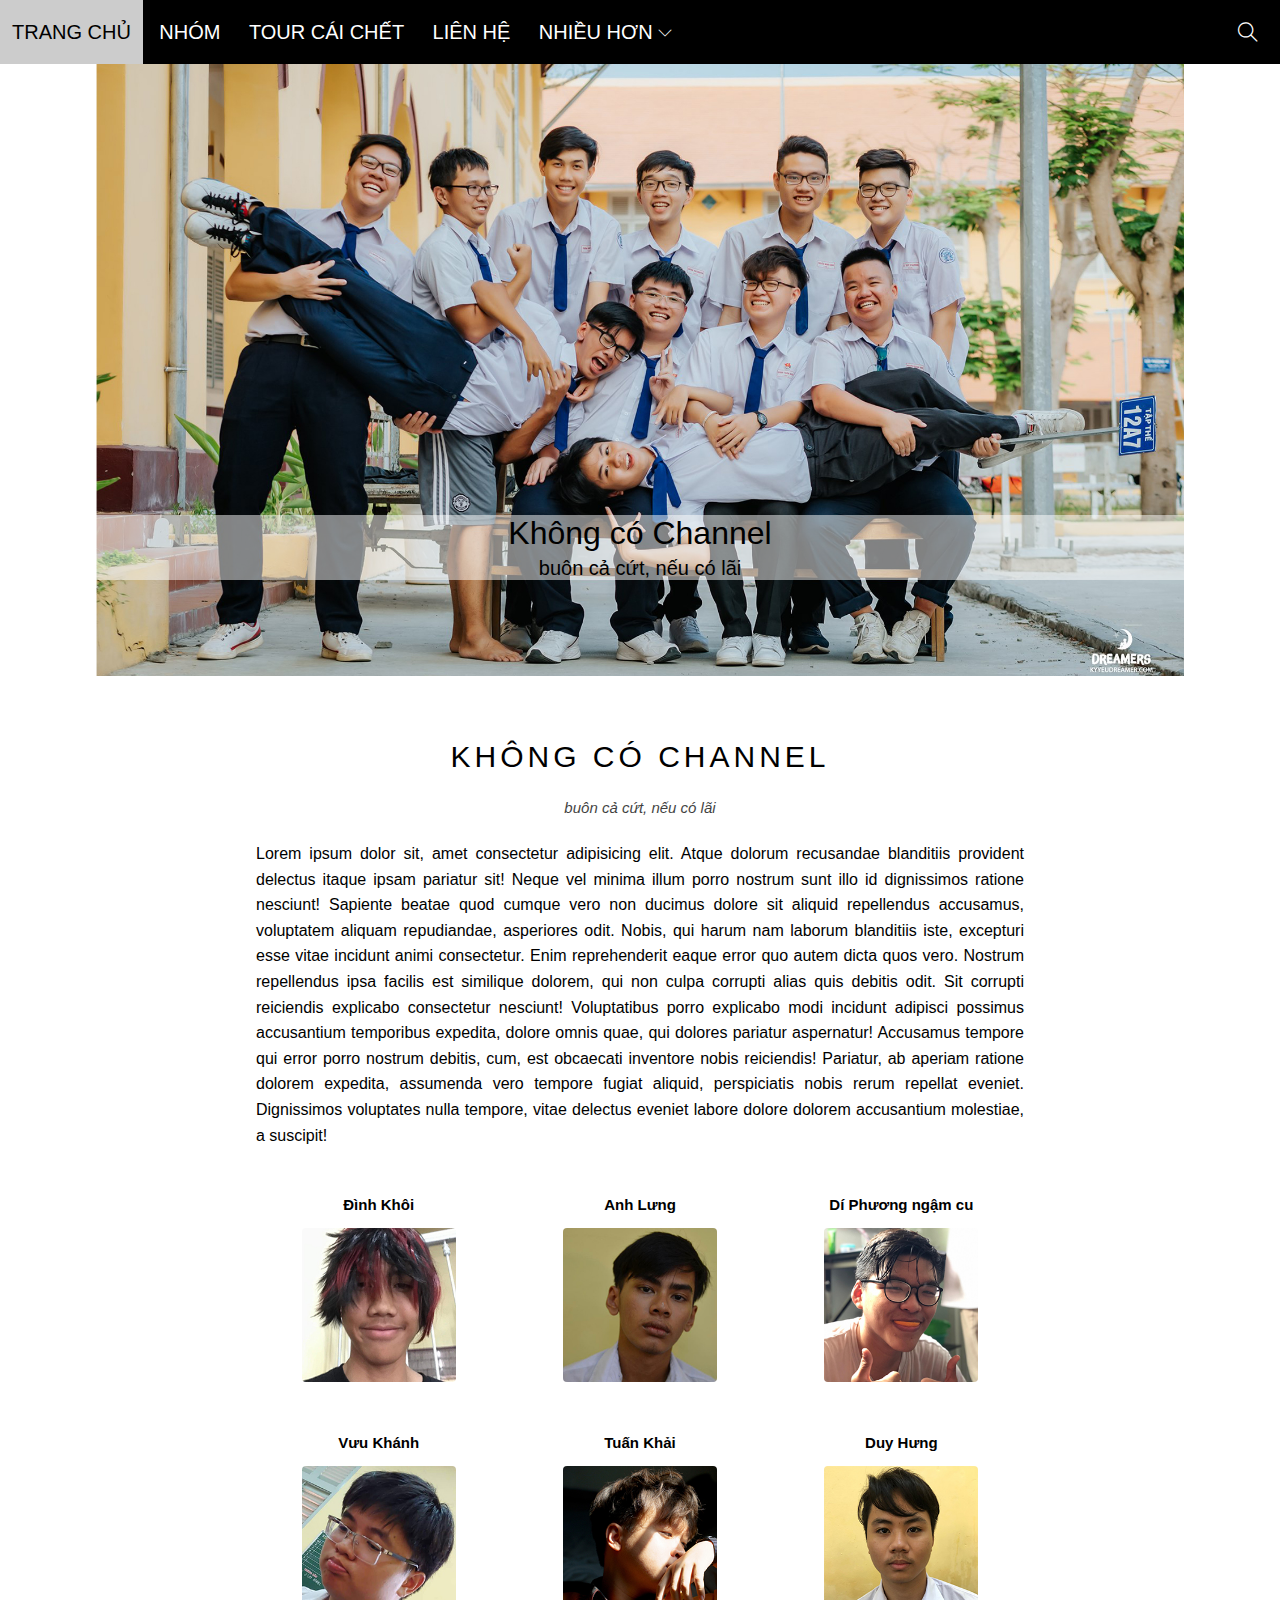
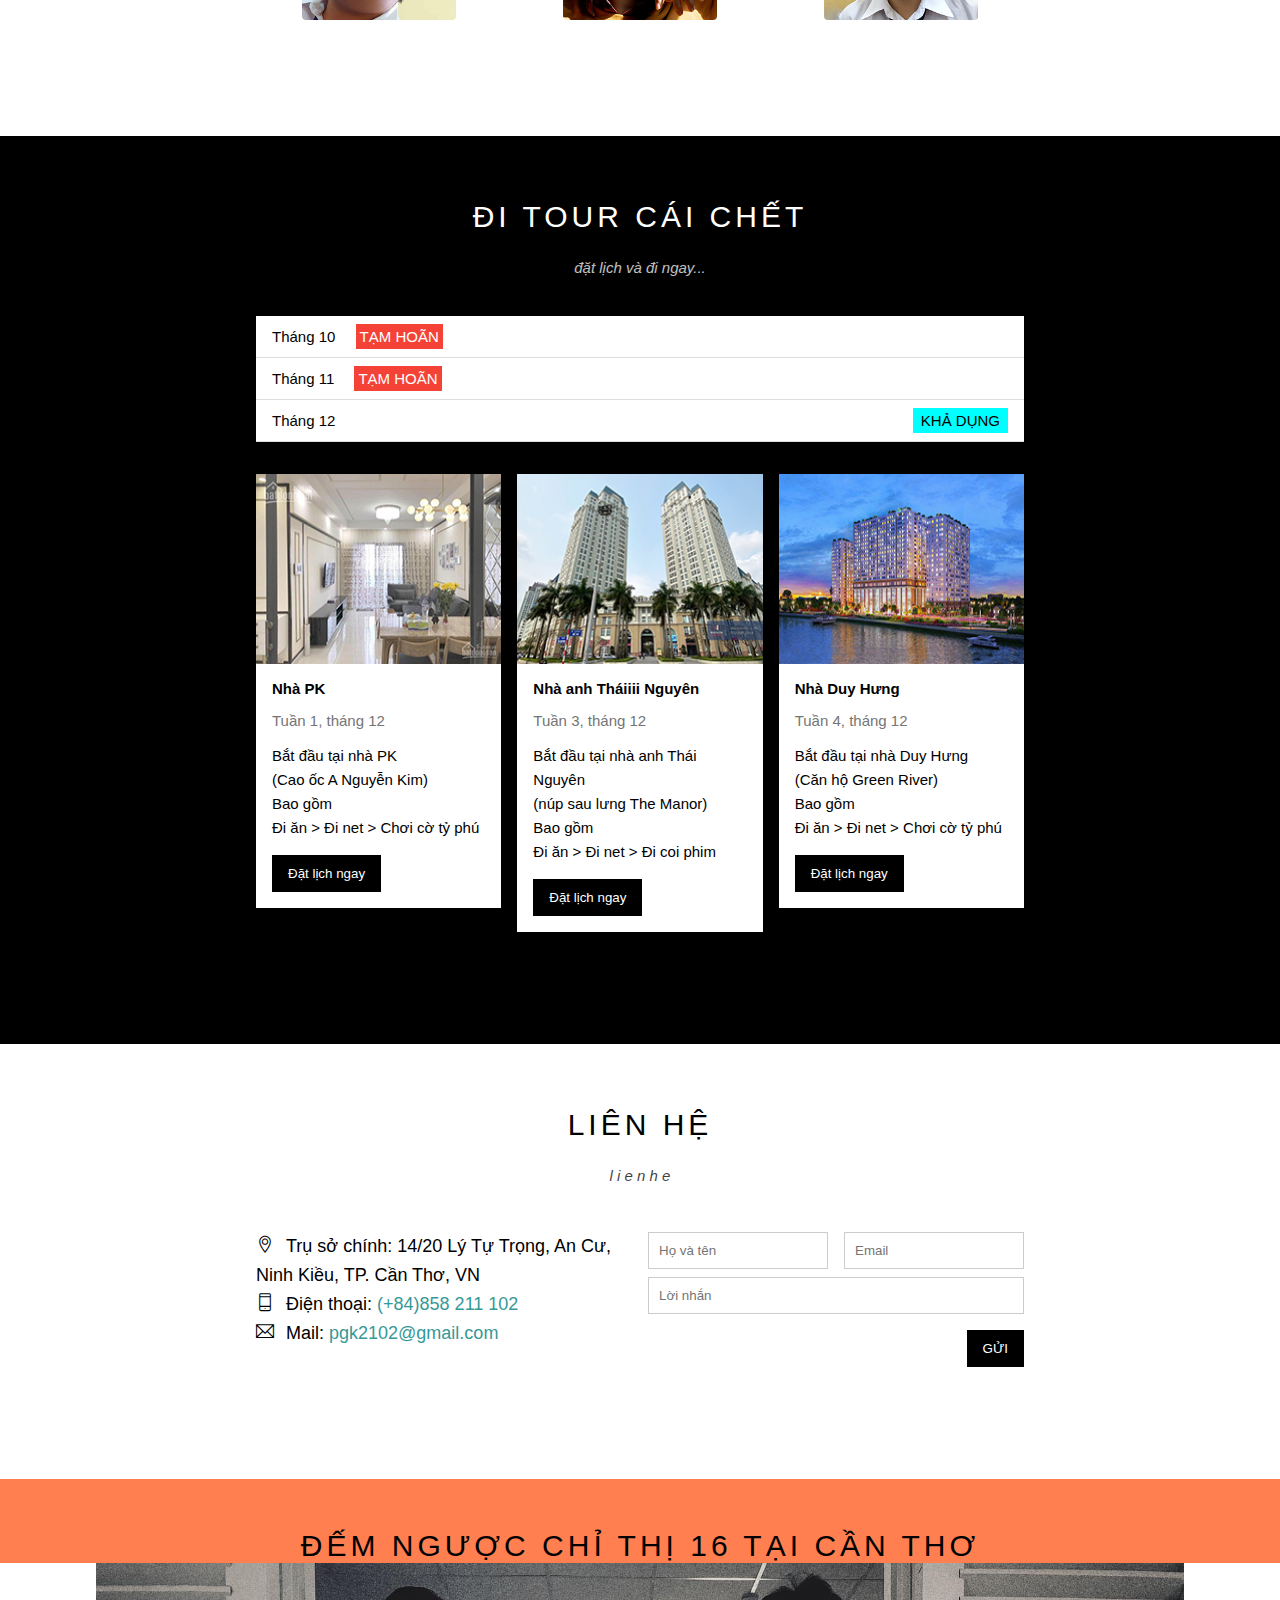
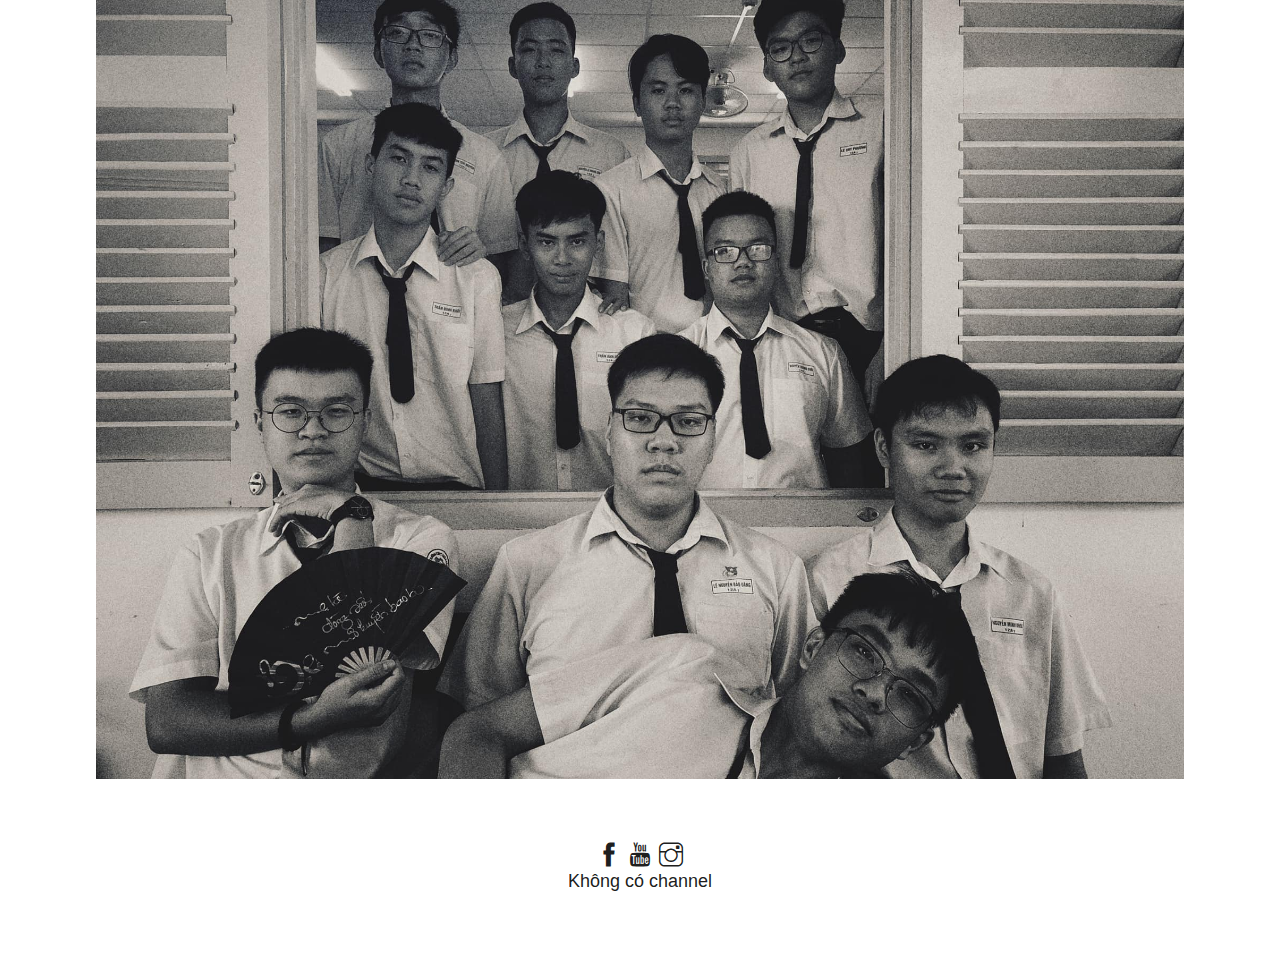
==== commit fdb672a0: "Update index.html" ====
--- a/index.html
+++ b/index.html
@@ -70,7 +70,7 @@
                         <img src="./assets/img/p-Luan.jpg" alt="Anh Lưng" class="member-img">
                     </div>
                     <div class="member-item col col-three text-center">
-                        <p class="member-name">Dí Phương</p>
+                        <p class="member-name">Dí Phương ngậm cu</p>
                         <img src="./assets/img/p-DPhuong.jpg" alt="Díííí Phương" class="member-img">
                     </div>
                 </div>
